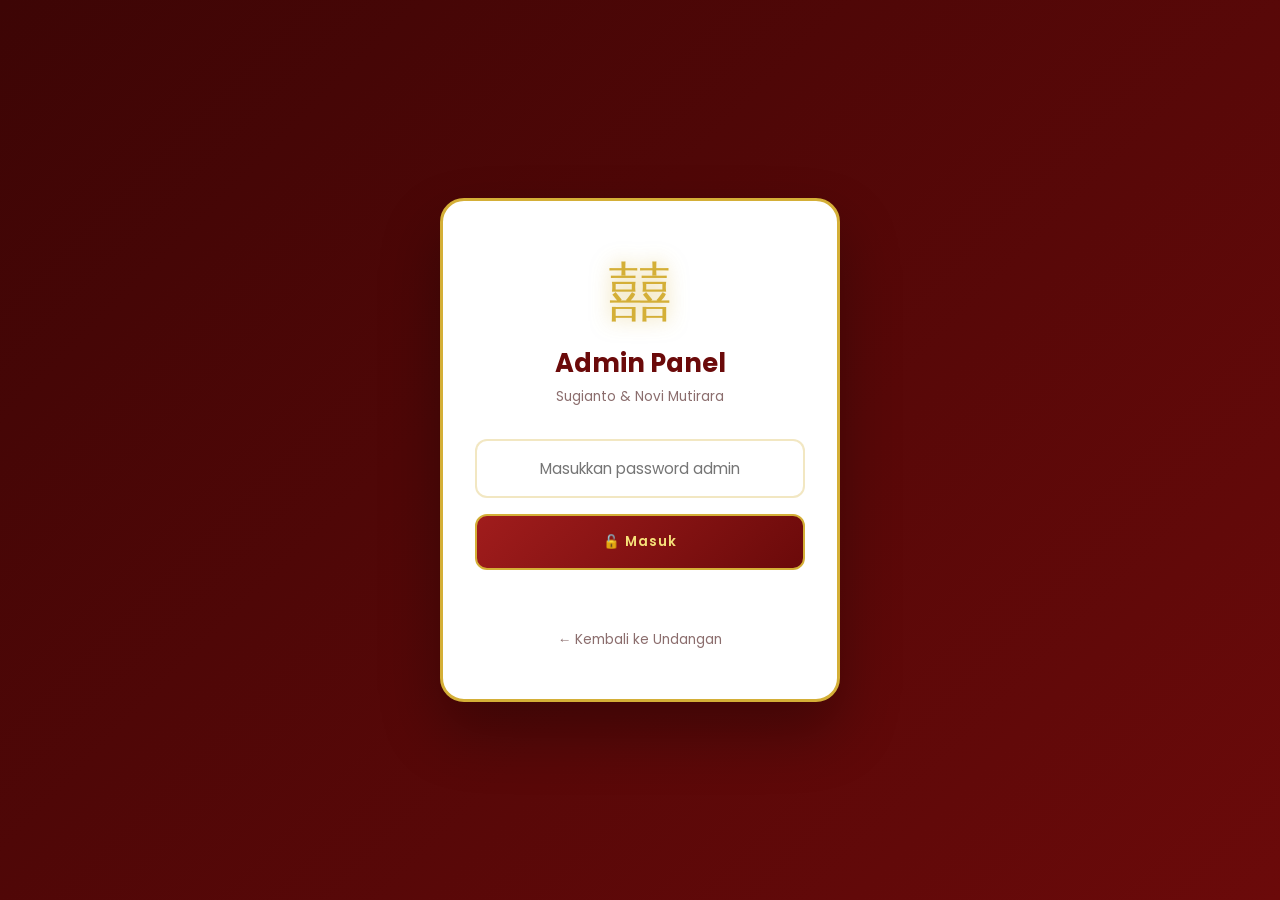
==== admin.html @ 53e39e5b "Initial comit undangan Wedding Sugianto Novi" ====
<!DOCTYPE html>
<html lang="id">
<head>
  <meta charset="UTF-8">
  <meta name="viewport" content="width=device-width, initial-scale=1.0">
  <title>⚙ Admin Panel · Sugianto & Novi</title>
  <link rel="stylesheet" href="admin.css">
  <link href="https://fonts.googleapis.com/css2?family=Ma+Shan+Zheng&family=Cinzel:wght@400;600;700&family=Poppins:wght@300;400;500;600;700&display=swap" rel="stylesheet">
</head>
<body>

<!-- LOGIN -->
<div class="login-screen" id="loginScreen">
  <div class="login-card">
    <div class="login-logo">囍</div>
    <h1>Admin Panel</h1>
    <p class="login-sub">Sugianto & Novi Mutirara</p>
    <div class="login-form">
      <input type="password" id="loginPassword" placeholder="Masukkan password admin" autocomplete="current-password">
      <button onclick="handleLogin()">🔓 Masuk</button>
      <p class="login-error" id="loginError"></p>
    </div>
    <a href="index.html" class="back-link">← Kembali ke Undangan</a>
  </div>
</div>

<!-- DASHBOARD -->
<div class="dashboard hidden" id="dashboard">
  <aside class="sidebar">
    <div class="sidebar-brand">
      <div class="brand-logo">囍</div>
      <div>
        <div class="brand-title">Admin</div>
        <div class="brand-sub">Wedding Panel</div>
      </div>
    </div>

    <nav class="sidebar-nav">
      <a href="#" class="nav-item active" data-tab="overview"><span>📊</span> Overview</a>
      <a href="#" class="nav-item" data-tab="wishes"><span>💌</span> Ucapan & RSVP</a>
      <a href="#" class="nav-item" data-tab="gallery"><span>🖼️</span> Gallery</a>
      <a href="#" class="nav-item" data-tab="events"><span>📅</span> Acara</a>
      <a href="#" class="nav-item" data-tab="couple"><span>💑</span> Mempelai</a>
      <a href="#" class="nav-item" data-tab="settings"><span>⚙️</span> Pengaturan</a>
    </nav>

    <div class="sidebar-footer">
      <a href="index.html" target="_blank" class="btn-view">👁 Lihat Undangan</a>
      <button onclick="handleLogout()" class="btn-logout">🚪 Logout</button>
    </div>
  </aside>

  <main class="main-panel">

    <!-- OVERVIEW -->
    <section class="tab-content active" id="tab-overview">
      <div class="page-header">
        <h2>📊 Dashboard Overview</h2>
        <p class="page-sub">Ringkasan statistik undangan Anda</p>
      </div>

      <div class="stats-grid">
        <div class="stat-card gold">
          <div class="stat-icon">💌</div>
          <div class="stat-value" id="statTotal">0</div>
          <div class="stat-label">Total Ucapan</div>
        </div>
        <div class="stat-card green">
          <div class="stat-icon">✓</div>
          <div class="stat-value" id="statHadir">0</div>
          <div class="stat-label">Hadir</div>
        </div>
        <div class="stat-card red">
          <div class="stat-icon">✗</div>
          <div class="stat-value" id="statTidak">0</div>
          <div class="stat-label">Tidak Hadir</div>
        </div>
        <div class="stat-card orange">
          <div class="stat-icon">?</div>
          <div class="stat-value" id="statRagu">0</div>
          <div class="stat-label">Masih Ragu</div>
        </div>
      </div>

      <div class="overview-panels">
        <div class="panel">
          <h3>📈 Progress Kehadiran</h3>
          <div class="progress-list" id="progressList"></div>
        </div>
        <div class="panel">
          <h3>🕒 Ucapan Terbaru</h3>
          <div class="recent-wishes" id="recentWishes"></div>
        </div>
      </div>
    </section>

    <!-- WISHES -->
    <section class="tab-content" id="tab-wishes">
      <div class="page-header">
        <h2>💌 Ucapan & RSVP</h2>
        <p class="page-sub">Kelola dan lihat semua ucapan tamu</p>
      </div>

      <div class="toolbar">
        <input type="text" id="searchWishes" placeholder="🔍 Cari nama atau ucapan..." oninput="filterWishes()">
        <select id="filterAttend" onchange="filterWishes()">
          <option value="">Semua Kehadiran</option>
          <option value="Hadir">Hadir</option>
          <option value="Tidak Hadir">Tidak Hadir</option>
          <option value="Masih Ragu">Masih Ragu</option>
        </select>
        <button class="btn-primary" onclick="exportCSV()">📥 Export CSV</button>
        <button class="btn-danger" onclick="confirmClearWishes()">🗑 Hapus Semua</button>
      </div>

      <div class="wishes-table-wrapper">
        <table class="wishes-table">
          <thead>
            <tr>
              <th>#</th>
              <th>Nama</th>
              <th>Kehadiran</th>
              <th>Ucapan</th>
              <th>Waktu</th>
            </tr>
          </thead>
          <tbody id="wishesTableBody"></tbody>
        </table>
      </div>
    </section>

    <!-- GALLERY -->
    <section class="tab-content" id="tab-gallery">
      <div class="page-header">
        <h2>🖼️ Gallery Manager</h2>
        <p class="page-sub">Tambah, edit, atau hapus gambar gallery</p>
      </div>

      <div class="add-gallery-card">
        <h3>➕ Tambah Gambar Baru</h3>
        <div class="input-group">
          <label>URL Gambar (Google Drive / Imgur / URL langsung)</label>
          <input type="text" id="newImageUrl" placeholder="https://... atau assets/foto.jpg">
        </div>
        <div class="input-group">
          <label>Atau Upload Gambar (ke Google Drive via GAS)</label>
          <input type="file" id="newImageFile" accept="image/*" onchange="handleFileUpload(event)">
          <small>Upload memerlukan GAS setup (lihat GAS-SETUP.md)</small>
        </div>
        <div class="input-group">
          <label>Preview</label>
          <div class="preview-box" id="previewBox">
            <p class="preview-placeholder">Preview muncul di sini</p>
          </div>
        </div>
        <button class="btn-primary" onclick="addGalleryImage()">➕ Tambahkan ke Gallery</button>
      </div>

      <h3 class="section-mini-title">📷 Gallery Saat Ini (<span id="galleryCount">0</span> gambar)</h3>
      <div class="gallery-admin-grid" id="galleryAdminGrid"></div>
    </section>

    <!-- EVENTS -->
    <section class="tab-content" id="tab-events">
      <div class="page-header">
        <h2>📅 Manage Acara</h2>
        <p class="page-sub">Edit detail acara pernikahan</p>
      </div>

      <div id="eventsEditor"></div>

      <div class="form-actions">
        <button class="btn-primary" onclick="saveEvents()">💾 Simpan Semua Acara</button>
        <button class="btn-secondary" onclick="loadEventsEditor()">↻ Reset</button>
        <button class="btn-secondary" onclick="addNewEvent()">➕ Tambah Acara</button>
      </div>
    </section>

    <!-- COUPLE -->
    <section class="tab-content" id="tab-couple">
      <div class="page-header">
        <h2>💑 Info Mempelai</h2>
        <p class="page-sub">Edit nama dan orang tua mempelai</p>
      </div>

      <div class="couple-editor">
        <div class="couple-block">
          <h3>👨 Mempelai Pria</h3>
          <div class="input-group">
            <label>Nama Lengkap</label>
            <input type="text" id="editGroomName">
          </div>
          <div class="input-group">
            <label>Nama Orang Tua (pisah dengan koma)</label>
            <input type="text" id="editGroomParents" placeholder="Bapak Sugiharto, Ibu Liem Mei Hwa">
          </div>
          <div class="input-group">
            <label>URL Foto</label>
            <input type="text" id="editGroomPhoto">
          </div>
        </div>

        <div class="couple-block">
          <h3>👩 Mempelai Wanita</h3>
          <div class="input-group">
            <label>Nama Lengkap</label>
            <input type="text" id="editBrideName">
          </div>
          <div class="input-group">
            <label>Nama Orang Tua (pisah dengan koma)</label>
            <input type="text" id="editBrideParents" placeholder="Bapak Tan Kok Beng, Ibu Ong Siew Lan">
          </div>
          <div class="input-group">
            <label>URL Foto</label>
            <input type="text" id="editBridePhoto">
          </div>
        </div>
      </div>

      <div class="form-actions">
        <button class="btn-primary" onclick="saveCouple()">💾 Simpan Info Mempelai</button>
      </div>
    </section>

    <!-- SETTINGS -->
    <section class="tab-content" id="tab-settings">
      <div class="page-header">
        <h2>⚙️ Pengaturan</h2>
        <p class="page-sub">Konfigurasi umum undangan</p>
      </div>

      <div class="settings-block">
        <div class="input-group">
          <label>Tanggal Pernikahan (ISO format)</label>
          <input type="datetime-local" id="editWeddingDate">
        </div>
        <div class="input-group">
          <label>Video YouTube ID (contoh: dQw4w9WgXcQ)</label>
          <input type="text" id="editVideoId">
        </div>
        <div class="input-group">
          <label>Google Maps Embed URL (src dari iframe)</label>
          <textarea id="editMapEmbed" rows="3"></textarea>
        </div>
      </div>

      <div class="form-actions">
        <button class="btn-primary" onclick="saveSettings()">💾 Simpan Pengaturan</button>
        <button class="btn-secondary" onclick="exportConfig()">📤 Export Config JSON</button>
        <button class="btn-secondary" onclick="document.getElementById('importConfigFile').click()">📥 Import Config</button>
        <input type="file" id="importConfigFile" accept=".json" hidden onchange="importConfig(event)">
      </div>

      <div class="info-box">
        <h3>ℹ️ Info Setup</h3>
        <p><strong>Backend URL (GAS):</strong> <span id="gasStatus"></span></p>
        <p>Jika GAS belum di-setup, semua perubahan hanya tersimpan di browser ini (localStorage). Untuk sinkronisasi antar device, setup GAS dari file GAS-SETUP.md.</p>
      </div>
    </section>

  </main>
</div>

<div class="toast-admin" id="toastAdmin"></div>

<script src="config.js"></script>
<script src="admin.js"></script>
<script>

  // Fallback: pastikan CONFIG ada
  window.addEventListener('error', (e) => {
    console.error('Script error:', e.message, 'pada', e.filename, ':', e.lineno);
  });
</script>
</body>
</html>
---- admin.css ----
* { margin: 0; padding: 0; box-sizing: border-box; }

:root {
  --red: #a01c1c; --red-dark: #6b0a0a; --red-deep: #3d0505;
  --gold: #d4af37; --gold-light: #f6e27a;
  --bg: #f5f0e8; --panel: #fff; --ink: #2a1414;
  --border: rgba(212,175,55,.3);
  --green: #16a34a; --orange: #ea8c00;
}

body {
  font-family: 'Poppins', sans-serif;
  background: var(--bg);
  color: var(--ink);
  min-height: 100vh;
}

.hidden { display: none !important; }

/* LOGIN */
.login-screen {
  position: fixed; inset: 0;
  background: linear-gradient(135deg, var(--red-deep), var(--red-dark));
  display: flex; align-items: center; justify-content: center;
  padding: 1.5rem; z-index: 100;
}
.login-card {
  background: #fff; padding: 3rem 2rem; border-radius: 24px;
  max-width: 400px; width: 100%; text-align: center;
  box-shadow: 0 30px 60px rgba(0,0,0,.3);
  border: 3px solid var(--gold);
}
.login-logo {
  font-family: 'Ma Shan Zheng', serif; font-size: 4rem;
  color: var(--gold); text-shadow: 0 0 20px rgba(212,175,55,.6);
  margin-bottom: .5rem;
}
.login-card h1 { color: var(--red-dark); font-size: 1.6rem; margin-bottom: .3rem; }
.login-sub { color: #8b6d6d; font-size: .85rem; margin-bottom: 2rem; }
.login-form { display: flex; flex-direction: column; gap: 1rem; }
.login-form input {
  padding: 1rem 1.2rem; border: 2px solid var(--border);
  border-radius: 12px; font-family: inherit; font-size: .95rem;
  outline: none; transition: all .3s ease; text-align: center;
}
.login-form input:focus { border-color: var(--gold); box-shadow: 0 0 0 4px rgba(212,175,55,.15); }
.login-form button {
  background: linear-gradient(135deg, var(--red), var(--red-dark));
  color: var(--gold-light); border: 2px solid var(--gold);
  padding: 1rem; border-radius: 12px; font-family: inherit;
  font-weight: 600; cursor: pointer; transition: all .3s ease;
  letter-spacing: 1px;
}
.login-form button:hover {
  transform: translateY(-2px);
  box-shadow: 0 10px 25px rgba(107,10,10,.3);
}
.login-error { color: var(--red); font-size: .85rem; min-height: 20px; }
.back-link {
  display: inline-block; margin-top: 1.5rem;
  color: #8b6d6d; font-size: .85rem; text-decoration: none;
}
.back-link:hover { color: var(--red); }

/* DASHBOARD */
.dashboard {
  display: grid; grid-template-columns: 260px 1fr; min-height: 100vh;
}

.sidebar {
  background: linear-gradient(180deg, var(--red-dark), var(--red-deep));
  color: var(--gold-light); padding: 1.5rem 1rem;
  display: flex; flex-direction: column; position: sticky;
  top: 0; height: 100vh;
}
.sidebar-brand {
  display: flex; align-items: center; gap: .8rem;
  padding-bottom: 1.5rem; margin-bottom: 1.5rem;
  border-bottom: 1px solid rgba(212,175,55,.3);
}
.brand-logo {
  font-family: 'Ma Shan Zheng', serif; font-size: 2rem;
  color: var(--gold);
}
.brand-title { font-weight: 700; font-size: 1rem; color: #fff; }
.brand-sub { font-size: .7rem; letter-spacing: 2px; opacity: .7; }

.sidebar-nav { flex: 1; display: flex; flex-direction: column; gap: .3rem; }
.nav-item {
  display: flex; align-items: center; gap: .8rem;
  padding: .8rem 1rem; border-radius: 10px;
  color: rgba(255,255,255,.75); text-decoration: none;
  font-size: .9rem; transition: all .2s ease; cursor: pointer;
}
.nav-item:hover { background: rgba(212,175,55,.1); color: var(--gold-light); }
.nav-item.active {
  background: linear-gradient(135deg, var(--gold), var(--gold-light));
  color: var(--red-deep); font-weight: 600;
}
.nav-item span { font-size: 1.1rem; }

.sidebar-footer {
  display: flex; flex-direction: column; gap: .5rem;
  padding-top: 1rem; border-top: 1px solid rgba(212,175,55,.3);
}
.btn-view, .btn-logout {
  padding: .7rem; border-radius: 10px; text-align: center;
  font-size: .85rem; text-decoration: none;
  cursor: pointer; border: 1px solid;
  font-family: inherit; transition: all .2s ease;
}
.btn-view { background: rgba(212,175,55,.15); color: var(--gold-light); border-color: rgba(212,175,55,.4); }
.btn-view:hover { background: rgba(212,175,55,.3); }
.btn-logout { background: transparent; color: #ffb3b3; border-color: rgba(255,100,100,.3); }
.btn-logout:hover { background: rgba(200,30,30,.2); }

/* MAIN PANEL */
.main-panel { padding: 2.5rem 2rem; max-width: 100%; overflow-x: hidden; }
.tab-content { display: none; animation: fadeUp .3s ease; }
.tab-content.active { display: block; }
@keyframes fadeUp {
  from { opacity: 0; transform: translateY(15px); }
  to { opacity: 1; transform: translateY(0); }
}

.page-header { margin-bottom: 2rem; }
.page-header h2 {
  font-family: 'Cinzel', serif; font-size: 1.6rem;
  color: var(--red-dark); margin-bottom: .3rem;
}
.page-sub { color: #8b6d6d; font-size: .9rem; }

/* STATS */
.stats-grid {
  display: grid; grid-template-columns: repeat(auto-fit, minmax(180px, 1fr));
  gap: 1.2rem; margin-bottom: 2rem;
}
.stat-card {
  background: #fff; border-radius: 16px; padding: 1.5rem;
  box-shadow: 0 5px 20px rgba(107,10,10,.08);
  border-left: 4px solid;
  position: relative; overflow: hidden;
}
.stat-card.gold { border-color: var(--gold); }
.stat-card.green { border-color: var(--green); }
.stat-card.red { border-color: #dc2626; }
.stat-card.orange { border-color: var(--orange); }
.stat-icon {
  font-size: 1.8rem; position: absolute;
  top: 1.2rem; right: 1.2rem; opacity: .3;
}
.stat-value {
  font-family: 'Cinzel', serif; font-size: 2.5rem;
  font-weight: 700; color: var(--red-dark); line-height: 1;
}
.stat-label {
  font-size: .8rem; letter-spacing: 2px;
  color: #8b6d6d; margin-top: .5rem; text-transform: uppercase;
}

.overview-panels {
  display: grid; grid-template-columns: repeat(auto-fit, minmax(300px, 1fr));
  gap: 1.5rem;
}
.panel {
  background: #fff; border-radius: 16px; padding: 1.5rem;
  box-shadow: 0 5px 20px rgba(107,10,10,.08);
}
.panel h3 {
  font-family: 'Cormorant Garamond', serif;
  font-size: 1.2rem; color: var(--red-dark);
  margin-bottom: 1rem; padding-bottom: .8rem;
  border-bottom: 2px solid var(--border);
}
.progress-item { margin-bottom: 1rem; }
.progress-item-header {
  display: flex; justify-content: space-between;
  font-size: .85rem; margin-bottom: .3rem;
}
.progress-bar-track {
  height: 8px; background: rgba(212,175,55,.15);
  border-radius: 4px; overflow: hidden;
}
.progress-bar-fill {
  height: 100%; border-radius: 4px;
  background: linear-gradient(90deg, var(--gold), var(--gold-light));
  transition: width .6s ease;
}

.recent-wishes { display: flex; flex-direction: column; gap: .8rem; }
.recent-item {
  padding: .8rem 1rem; background: #fdf8ee;
  border-left: 3px solid var(--gold); border-radius: 8px;
  font-size: .85rem;
}
.recent-item strong { color: var(--red-dark); }

/* TOOLBAR */
.toolbar {
  display: flex; gap: .8rem; flex-wrap: wrap;
  margin-bottom: 1.5rem; align-items: center;
}
.toolbar input, .toolbar select {
  padding: .7rem 1rem; border: 2px solid var(--border);
  border-radius: 10px; font-family: inherit;
  font-size: .9rem; background: #fff; outline: none;
}
.toolbar input { flex: 1; min-width: 200px; }
.toolbar input:focus, .toolbar select:focus { border-color: var(--gold); }

/* BUTTONS */
.btn-primary, .btn-secondary, .btn-danger {
  padding: .7rem 1.3rem; border-radius: 10px;
  border: none; font-family: inherit;
  font-weight: 600; cursor: pointer; font-size: .85rem;
  letter-spacing: .5px; transition: all .2s ease;
}
.btn-primary {
  background: linear-gradient(135deg, var(--red), var(--red-dark));
  color: var(--gold-light); border: 1px solid var(--gold);
}
.btn-primary:hover { transform: translateY(-2px); box-shadow: 0 8px 20px rgba(107,10,10,.3); }
.btn-secondary {
  background: #fff; color: var(--red-dark); border: 2px solid var(--border);
}
.btn-secondary:hover { border-color: var(--gold); background: #fdf8ee; }
.btn-danger {
  background: #fff; color: #dc2626; border: 2px solid #fecaca;
}
.btn-danger:hover { background: #fef2f2; }

/* TABLE */
.wishes-table-wrapper {
  background: #fff; border-radius: 16px; overflow: hidden;
  box-shadow: 0 5px 20px rgba(107,10,10,.08);
  overflow-x: auto;
}
.wishes-table { width: 100%; border-collapse: collapse; min-width: 700px; }
.wishes-table th {
  background: linear-gradient(135deg, var(--red-dark), var(--red-deep));
  color: var(--gold-light); text-align: left;
  padding: 1rem; font-size: .8rem;
  letter-spacing: 2px; text-transform: uppercase;
}
.wishes-table td {
  padding: 1rem; border-bottom: 1px solid #f0e8d8;
  font-size: .9rem;
}
.wishes-table tr:hover { background: #fdf8ee; }
.wishes-table tr:last-child td { border-bottom: none; }

.badge {
  display: inline-block; padding: .25rem .8rem;
  border-radius: 20px; font-size: .75rem; font-weight: 600;
}
.badge.hadir { background: #d4f4dd; color: #0f5a2a; }
.badge.tidak { background: #fadada; color: #8b1a1a; }
.badge.ragu { background: #fef3c7; color: #8b6914; }

/* GALLERY ADMIN */
.add-gallery-card {
  background: #fff; border-radius: 16px; padding: 1.5rem;
  box-shadow: 0 5px 20px rgba(107,10,10,.08);
  margin-bottom: 2rem; border: 2px dashed var(--border);
}
.add-gallery-card h3 {
  color: var(--red-dark); font-size: 1.1rem; margin-bottom: 1rem;
}
.input-group { margin-bottom: 1rem; }
.input-group label {
  display: block; font-size: .8rem; font-weight: 600;
  color: var(--red-dark); margin-bottom: .4rem;
  letter-spacing: 1px; text-transform: uppercase;
}
.input-group input, .input-group textarea, .input-group select {
  width: 100%; padding: .8rem 1rem;
  border: 2px solid var(--border); border-radius: 10px;
  font-family: inherit; font-size: .9rem;
  background: #fff; outline: none; transition: all .2s;
}
.input-group input:focus, .input-group textarea:focus { border-color: var(--gold); }
.input-group small { font-size: .75rem; color: #999; margin-top: .3rem; display: block; }

.preview-box {
  width: 100%; aspect-ratio: 3/4; max-width: 200px;
  border: 2px dashed var(--border); border-radius: 12px;
  background: #fdf8ee; display: flex;
  align-items: center; justify-content: center;
  overflow: hidden;
}
.preview-box img { width: 100%; height: 100%; object-fit: cover; }
.preview-placeholder { color: #999; font-size: .85rem; text-align: center; padding: 1rem; }

.section-mini-title {
  color: var(--red-dark); font-size: 1.1rem;
  margin: 2rem 0 1rem;
}
.gallery-admin-grid {
  display: grid;
  grid-template-columns: repeat(auto-fill, minmax(160px, 1fr));
  gap: 1rem;
}
.gallery-admin-item {
  position: relative; aspect-ratio: 3/4;
  border-radius: 12px; overflow: hidden;
  box-shadow: 0 5px 15px rgba(107,10,10,.1);
  border: 2px solid var(--border);
  transition: transform .2s ease;
}
.gallery-admin-item:hover { transform: scale(1.02); border-color: var(--gold); }
.gallery-admin-item img { width: 100%; height: 100%; object-fit: cover; }
.gallery-admin-overlay {
  position: absolute; inset: 0;
  background: linear-gradient(180deg, transparent 50%, rgba(0,0,0,.8));
  opacity: 0; transition: opacity .2s ease;
  display: flex; align-items: flex-end; justify-content: center;
  padding: .8rem; gap: .5rem;
}
.gallery-admin-item:hover .gallery-admin-overlay { opacity: 1; }
.gallery-admin-overlay button {
  flex: 1; padding: .5rem; border-radius: 8px;
  border: none; cursor: pointer; font-size: .75rem;
  font-family: inherit; font-weight: 600;
}
.gallery-admin-overlay button.edit { background: var(--gold); color: var(--red-deep); }
.gallery-admin-overlay button.delete { background: #dc2626; color: #fff; }

/* EVENTS EDITOR */
.event-editor-card {
  background: #fff; border-radius: 16px; padding: 1.5rem;
  box-shadow: 0 5px 20px rgba(107,10,10,.08);
  margin-bottom: 1.5rem; border-left: 4px solid var(--gold);
}
.event-editor-header {
  display: flex; justify-content: space-between;
  align-items: center; margin-bottom: 1rem;
}
.event-editor-header h3 { color: var(--red-dark); font-size: 1.05rem; }
.btn-remove {
  background: #fef2f2; color: #dc2626;
  border: 1px solid #fecaca; padding: .4rem .8rem;
  border-radius: 8px; cursor: pointer; font-size: .8rem;
}
.form-row {
  display: grid; grid-template-columns: 1fr 1fr; gap: 1rem;
}
@media (max-width: 600px) { .form-row { grid-template-columns: 1fr; } }

/* COUPLE */
.couple-editor {
  display: grid; grid-template-columns: 1fr 1fr;
  gap: 1.5rem; margin-bottom: 2rem;
}
@media (max-width: 800px) { .couple-editor { grid-template-columns: 1fr; } }
.couple-block {
  background: #fff; border-radius: 16px; padding: 1.5rem;
  box-shadow: 0 5px 20px rgba(107,10,10,.08);
  border-top: 4px solid var(--gold);
}
.couple-block h3 {
  color: var(--red-dark); margin-bottom: 1rem;
  font-family: 'Cormorant Garamond', serif; font-size: 1.2rem;
}

/* SETTINGS */
.settings-block {
  background: #fff; border-radius: 16px; padding: 1.5rem;
  box-shadow: 0 5px 20px rgba(107,10,10,.08);
  margin-bottom: 1.5rem;
}

.form-actions {
  display: flex; gap: .8rem; flex-wrap: wrap; margin-bottom: 1.5rem;
}

.info-box {
  background: #fdf8ee; border-left: 4px solid var(--gold);
  padding: 1.2rem 1.5rem; border-radius: 12px;
}
.info-box h3 { color: var(--red-dark); font-size: 1rem; margin-bottom: .5rem; }
.info-box p { font-size: .85rem; color: #6a4a4a; line-height: 1.7; margin-bottom: .5rem; }
.info-box strong { color: var(--red-dark); }

/* TOAST */
.toast-admin {
  position: fixed; top: 30px; right: 30px;
  background: linear-gradient(135deg, var(--red), var(--red-dark));
  color: var(--gold-light);
  padding: 1rem 1.5rem; border-radius: 12px;
  border: 2px solid var(--gold);
  font-weight: 600; z-index: 9999;
  box-shadow: 0 15px 40px rgba(107,10,10,.4);
  transform: translateX(400px);
  transition: transform .5s cubic-bezier(.34,1.56,.64,1);
  font-size: .9rem; max-width: 90vw;
  display: flex; align-items: center; gap: .6rem;
}
.toast-admin.show { transform: translateX(0); }
.toast-admin::before {
  content: '囍'; font-family: 'Ma Shan Zheng', serif; font-size: 1.2rem;
}

/* MODAL */
.modal-confirm {
  position: fixed; inset: 0; background: rgba(20,0,0,.7);
  display: none; align-items: center; justify-content: center;
  z-index: 1000; padding: 1.5rem;
}
.modal-confirm.active { display: flex; }
.modal-confirm-content {
  background: #fff; padding: 2rem; border-radius: 20px;
  max-width: 400px; text-align: center;
  border: 3px solid var(--gold);
}
.modal-confirm-content h3 { color: var(--red-dark); margin-bottom: 1rem; }
.modal-confirm-content p { color: #6a4a4a; margin-bottom: 1.5rem; font-size: .9rem; }
.modal-actions { display: flex; gap: .8rem; }
.modal-actions button { flex: 1; }

/* RESPONSIVE */
@media (max-width: 900px) {
  .dashboard { grid-template-columns: 1fr; }
  .sidebar { position: relative; height: auto; }
  .sidebar-nav { flex-direction: row; overflow-x: auto; }
  .nav-item span + * { display: none; }
  .main-panel { padding: 1.5rem 1rem; }
}
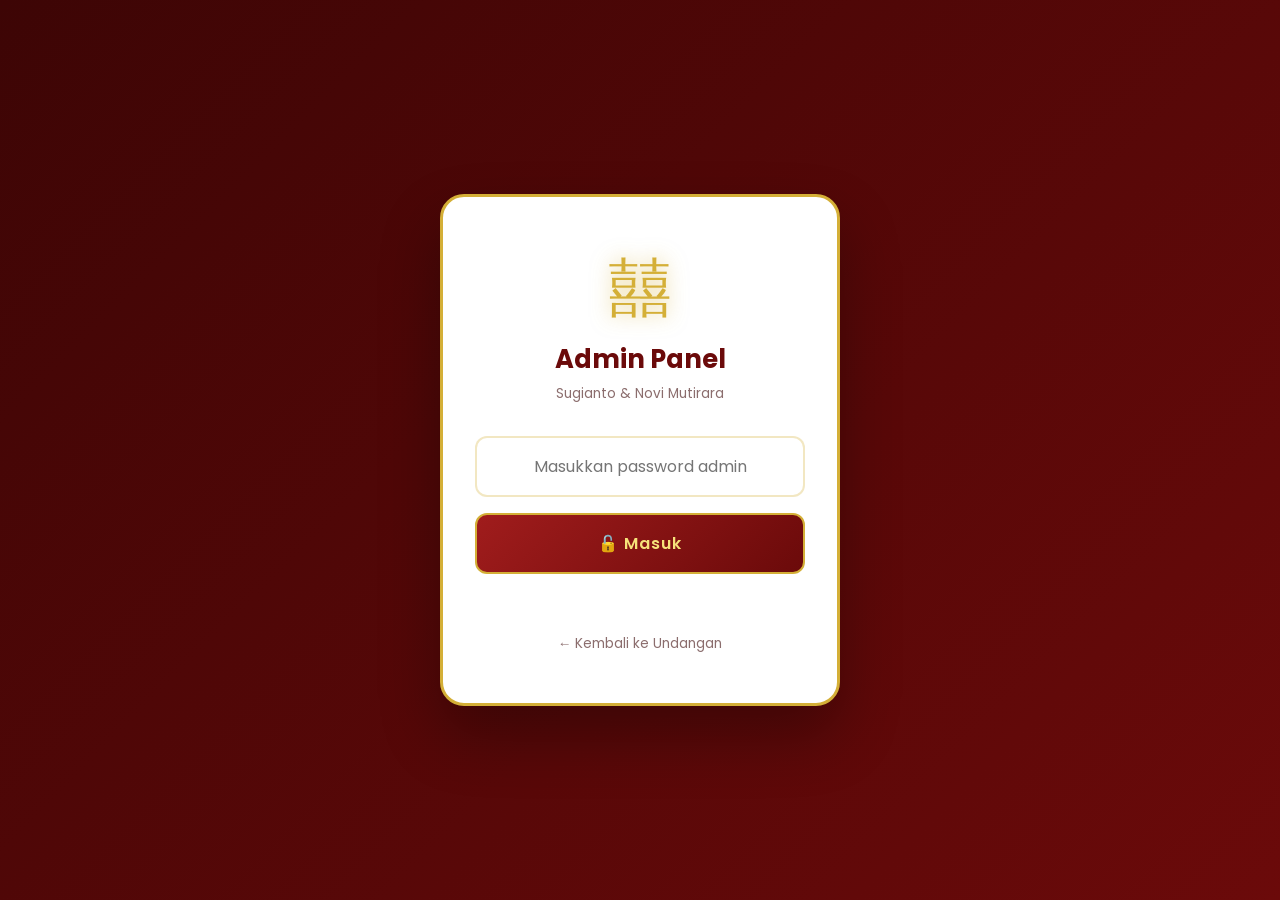
==== commit fa0ee829: "update: mobile responsive dan fitur interaktif" ====
--- a/admin.html
+++ b/admin.html
@@ -5,6 +5,7 @@
   <meta name="viewport" content="width=device-width, initial-scale=1.0">
   <title>⚙ Admin Panel · Sugianto & Novi</title>
   <link rel="stylesheet" href="admin.css">
+  <link rel="stylesheet" href="mobile.css">
   <link href="https://fonts.googleapis.com/css2?family=Ma+Shan+Zheng&family=Cinzel:wght@400;600;700&family=Poppins:wght@300;400;500;600;700&display=swap" rel="stylesheet">
 </head>
 <body>
--- a/mobile.css
+++ b/mobile.css
@@ -0,0 +1,570 @@
+/* ================================================
+   MOBILE OPTIMIZATION - Sugianto & Novi
+   Responsive untuk semua ukuran HP & tablet
+   ================================================ */
+
+/* ============ FIX GLOBAL ============ */
+* {
+  -webkit-tap-highlight-color: transparent;
+  -webkit-touch-callout: none;
+}
+
+html, body {
+  width: 100%;
+  max-width: 100vw;
+  overflow-x: hidden;
+  overscroll-behavior-x: none;
+  -webkit-text-size-adjust: 100%;
+  -webkit-overflow-scrolling: touch;
+}
+
+img, video, iframe, canvas {
+  max-width: 100%;
+  height: auto;
+}
+
+/* Prevent iOS zoom on input focus */
+input, textarea, select, button {
+  font-size: 16px !important;
+}
+
+/* ============ TABLET (≤ 900px) ============ */
+@media (max-width: 900px) {
+  .section { padding: 4rem 1.5rem; max-width: 100%; }
+  .map-frame iframe { height: 350px; }
+  .couple-wrap { gap: 1.5rem; }
+}
+
+/* ============ MOBILE LANDSCAPE (≤ 768px) ============ */
+@media (max-width: 768px) {
+  /* COVER */
+  .ornate-frame { inset: 12px; }
+  .ornate-corner { width: 40px; height: 40px; }
+  .ornate-corner::before { font-size: .8rem; }
+  
+  .lantern-left { left: 4%; }
+  .lantern-right { right: 4%; }
+  .lantern-string { height: 5vh; }
+  .lantern-body { width: 50px; height: 60px; font-size: 1.6rem; }
+  .lantern-top, .lantern-bottom { width: 24px; }
+  .lantern-tassel { height: 20px; }
+  
+  .cover-content { padding: 1.5rem 1rem; }
+  .double-happiness-hero { font-size: clamp(4rem, 18vw, 6rem); margin-bottom: .3rem; }
+  .chinese-horizontal { font-size: .7rem; letter-spacing: 6px; margin-bottom: 1.2rem; }
+  .cover-label { font-size: .7rem; letter-spacing: 3px; }
+  .cover-names { font-size: clamp(1.5rem, 6vw, 2rem); margin-bottom: 1.2rem; }
+  .date-chinese { font-size: .8rem; letter-spacing: 2px; }
+  .date-latin { font-size: .85rem; letter-spacing: 4px; }
+  
+  .guest-box { padding: .8rem 1.2rem; margin-bottom: 1rem; max-width: 280px; }
+  .guest-name { font-size: 1rem; }
+  .guest-label { font-size: .7rem; }
+  
+  .btn-open-luxury { padding: .9rem 2rem; }
+  .btn-text-main { font-size: .95rem; letter-spacing: 3px; }
+  .btn-text-sub { font-size: .65rem; }
+  
+  /* COUPLE */
+  .couple-wrap { flex-direction: column; gap: 1.5rem; }
+  .person-card { max-width: 100%; }
+  .photo-frame-luxury .photo { width: 160px; height: 160px; }
+  .heart-symbol { font-size: 3rem; }
+  .chibi-avatar { width: 70px; height: 85px; }
+  .person-name { font-size: 1.5rem; }
+  .role-label { font-size: .7rem; letter-spacing: 3px; }
+  
+  /* SECTION TITLES */
+  .section { padding: 3rem 1.2rem; }
+  .section-title-luxury { font-size: clamp(1.5rem, 6vw, 2rem); }
+  .section-subtitle { font-size: .7rem; letter-spacing: 3px; margin-bottom: 2rem; }
+  .chinese-title-lg { font-size: 1rem; letter-spacing: 6px; }
+  .deco-line { width: 40px; }
+  .deco-symbol { font-size: .75rem; letter-spacing: 3px; }
+  
+  /* QUOTE */
+  .quote-text { font-size: 1rem; line-height: 1.8; }
+  .quote-source { font-size: .8rem; }
+  
+  /* VIDEO */
+  .video-frame { padding: 12px; border-radius: 14px; }
+  .video-frame::before { inset: 6px; border-radius: 10px; }
+  .video-ornament { width: 20px; height: 20px; border-width: 2px; }
+  
+  /* COUNTDOWN */
+  .countdown-card { padding: 2rem 1rem; border-radius: 18px; border-width: 2px; }
+  .countdown-card::before, .countdown-card::after { width: 60px; height: 60px; }
+  .countdown { gap: .3rem; margin-top: 1.5rem; }
+  .cd-item { min-width: 55px; padding: .7rem .4rem; border-radius: 10px; }
+  .cd-value { font-size: 1.4rem; }
+  .cd-label { font-size: .5rem; letter-spacing: 1px; margin-top: .3rem; }
+  .cd-sep { font-size: 1rem; display: none; }
+  
+  /* EVENTS */
+  .events-grid { gap: 1rem; }
+  .event-card-inner { padding: 1.8rem 1.2rem; }
+  .event-icon-wrap { width: 55px; height: 55px; }
+  .event-icon { font-size: 1.5rem; }
+  .event-title { font-size: 1.3rem; }
+  .event-title-chinese { font-size: .65rem; letter-spacing: 3px; }
+  .event-day { font-size: .7rem; letter-spacing: 3px; }
+  .event-date-luxury { font-size: 1rem; }
+  .event-time-luxury { font-size: .8rem; }
+  .event-place-luxury { font-size: .85rem; }
+  .event-place-luxury span { font-size: .75rem; }
+  
+  /* MAP */
+  .map-frame iframe { height: 280px; }
+  .map-title { font-size: 1.2rem; }
+  
+  /* GALLERY */
+  .gallery-luxury { gap: .6rem; }
+  .gallery-item { border-width: 2px; border-radius: 10px; }
+  .gallery-item::before { font-size: 1.2rem; bottom: 8px; right: 8px; }
+  
+  /* GIFT */
+  .gift-grid { gap: 1.2rem; }
+  .gift-card-luxury { padding: 2rem 1.2rem 1.2rem; border-radius: 14px; }
+  .gift-acc { font-size: 1.2rem; letter-spacing: 2px; }
+  .gift-bank { font-size: .75rem; letter-spacing: 3px; }
+  .gift-ribbon { font-size: .7rem; padding: .3rem 1rem; }
+  .btn-copy-luxury { padding: .6rem 1.5rem; font-size: .8rem; }
+  
+  /* ENVELOPE */
+  .btn-envelope { padding: 1rem 2rem; font-size: .9rem; margin-top: 2rem; }
+  .envelope-container { padding: 2rem 1rem; max-width: 92%; }
+  .envelope-stage { width: 240px; height: 170px; margin-bottom: 1.5rem; }
+  .envelope-stage.open .envelope-letter { transform: translateY(-130px); }
+  .envelope-letter { padding: 1rem .8rem; }
+  .letter-ornament { font-size: 1.6rem; }
+  .letter-greeting { font-size: 1rem; }
+  .letter-text { font-size: .72rem; }
+  .letter-names { font-size: .85rem; }
+  .envelope-ornament { width: 24px; height: 24px; border-width: 2px; }
+  .envelope-hint { font-size: .7rem; }
+  
+  /* RSVP FORM */
+  .rsvp-form-luxury { padding: 0 .5rem; }
+  .attend-options { grid-template-columns: 1fr; }
+  .form-group input[type="text"], .form-group textarea {
+    padding: .9rem 1rem;
+    font-size: 16px !important;
+  }
+  .attend-box { padding: .8rem .5rem; font-size: .85rem; }
+  .btn-luxury.full { padding: .9rem 1.5rem; font-size: .85rem; }
+  
+  /* WISHES LIST */
+  .wish-item-luxury { padding: 1rem 1.1rem; }
+  .wish-name { font-size: .95rem; }
+  .wish-message { font-size: .85rem; }
+  .wish-item-luxury::before { font-size: 1.2rem; top: 10px; right: 12px; }
+  
+  /* LANTERN */
+  .section-lantern { min-height: 450px; }
+  .lantern-desc { font-size: .85rem; margin-bottom: 1.5rem; }
+  .lantern-form input, .lantern-form textarea { padding: .85rem 1rem; }
+  
+  /* PHOTO WALL */
+  .photo-upload-btn { padding: 1.2rem 2rem; }
+  .upload-icon { font-size: 2rem; }
+  .upload-text { font-size: 1rem; }
+  .photo-wall-grid { grid-template-columns: repeat(2, 1fr); gap: .6rem; }
+  .photo-upload-preview { max-width: 92%; padding: 1.2rem; }
+  .photo-upload-preview img { max-height: 220px; }
+  
+  /* FOOTER */
+  footer { padding: 2.5rem 1rem 2rem; }
+  .footer-happiness { font-size: 3rem; }
+  .footer-chinese { font-size: .75rem; letter-spacing: 6px; }
+  .footer-names { font-size: 1.5rem; flex-direction: column; gap: .2rem; }
+  .footer-names .amp { font-size: 1rem; }
+  .footer-date { font-size: .85rem; letter-spacing: 5px; }
+  .footer-thanks { font-size: .75rem; }
+  .admin-link { font-size: .7rem; }
+  
+  /* MUSIC PLAYER */
+  .music-player {
+    bottom: 12px;
+    right: 12px;
+    padding: .4rem .8rem .4rem .4rem;
+  }
+  .music-disc { width: 34px; height: 34px; }
+  .music-info { display: none; }
+  .music-toggle { width: 26px; height: 26px; font-size: .8rem; }
+  
+  /* FAB BUTTONS */
+  .fab-group {
+    bottom: 80px;
+    right: 12px;
+    gap: .5rem;
+  }
+  .fab {
+    padding: .6rem;
+    min-width: 44px;
+    justify-content: center;
+  }
+  .fab span:first-child { font-size: 1.3rem; }
+  .fab-label { display: none !important; }
+  .fab:hover { transform: scale(1.05); }
+  
+  /* SIGNATURE MODAL */
+  .signature-modal { padding: 1rem; }
+  .signature-card { padding: 1.5rem 1rem; border-radius: 18px; }
+  .signature-logo { font-size: 2.2rem; }
+  .signature-header h3 { font-size: 1.2rem; }
+  .signature-header p { font-size: .75rem; }
+  .signature-card > input { padding: .8rem 1rem; }
+  .signature-canvas-wrap { aspect-ratio: 3/2; }
+  .signature-actions { flex-direction: column; gap: .5rem; }
+  .signature-wall { grid-template-columns: repeat(2, 1fr); }
+  .signature-wall-item img { height: 35px; }
+  
+  /* LIVE WALL */
+  .livewall-close { top: 12px; right: 12px; width: 38px; height: 38px; font-size: 1rem; }
+  .livewall-photo { max-width: 92vw; max-height: 55vh; }
+  .livewall-caption strong { font-size: 1.3rem; }
+  .livewall-caption p { font-size: .85rem; }
+  .livewall-wish { font-size: 1.2rem; padding: 1rem; }
+  .livewall-wish-author { font-size: .8rem; letter-spacing: 3px; margin-top: 1rem; }
+  .livewall-ornament { font-size: 3rem; }
+  .livewall-title { font-size: .7rem; }
+  .livewall-hint { font-size: .6rem; }
+  
+  /* LIGHTBOX */
+  .lightbox { padding: 1rem; }
+  .lightbox-close, .lightbox-nav { width: 42px; height: 42px; font-size: 1rem; }
+  .lightbox-close { top: 10px; right: 10px; }
+  .lightbox-nav.prev { left: 10px; }
+  .lightbox-nav.next { right: 10px; }
+  
+  /* TOAST */
+  .toast {
+    top: 15px;
+    padding: .8rem 1.2rem;
+    font-size: .8rem;
+    max-width: 92vw;
+  }
+}
+
+/* ============ SMALL MOBILE (≤ 480px) ============ */
+@media (max-width: 480px) {
+  /* COVER */
+  .ornate-frame { inset: 8px; }
+  .ornate-frame::before { inset: 4px; }
+  .ornate-frame::after { inset: 10px; }
+  .ornate-corner { width: 32px; height: 32px; }
+  
+  .lantern-body { width: 42px; height: 52px; font-size: 1.4rem; }
+  .lantern-top, .lantern-bottom { width: 20px; height: 8px; }
+  
+  .cover-content { padding: 1.2rem .8rem; }
+  .double-happiness-hero { font-size: clamp(3.5rem, 20vw, 5rem); }
+  .chinese-horizontal { font-size: .65rem; letter-spacing: 5px; }
+  .cover-names { font-size: 1.4rem; }
+  .cover-names .amp { font-size: 1.1rem; }
+  .guest-box { padding: .7rem 1rem; max-width: 240px; }
+  .guest-name { font-size: .9rem; }
+  .guest-label { font-size: .65rem; }
+  
+  .btn-open-luxury { padding: .8rem 1.6rem; }
+  .btn-text-main { font-size: .85rem; letter-spacing: 2px; }
+  .btn-text-sub { font-size: .6rem; letter-spacing: 2px; }
+  
+  /* PHOTO FRAME */
+  .photo-frame-luxury .photo { width: 130px; height: 130px; }
+  .photo-frame-luxury { padding: 10px; }
+  .frame-corner { width: 15px; height: 15px; }
+  .chibi-avatar { width: 60px; height: 75px; margin: .8rem auto .3rem; }
+  .person-name { font-size: 1.3rem; }
+  .person-parents { font-size: .8rem; line-height: 1.7; }
+  .heart-symbol { font-size: 2.5rem; }
+  
+  /* SECTION */
+  .section { padding: 2.5rem 1rem; }
+  .section-title-luxury { font-size: 1.4rem; }
+  .section-subtitle { font-size: .65rem; letter-spacing: 2px; }
+  .chinese-title-lg { font-size: .9rem; letter-spacing: 4px; }
+  
+  /* QUOTE */
+  .quote-text { font-size: .92rem; }
+  .quote-source { font-size: .7rem; }
+  
+  /* COUNTDOWN */
+  .countdown-card { padding: 1.5rem .8rem; }
+  .cd-item { min-width: 48px; padding: .6rem .3rem; }
+  .cd-value { font-size: 1.2rem; }
+  .cd-label { font-size: .45rem; }
+  
+  /* EVENTS */
+  .event-card-inner { padding: 1.5rem 1rem; }
+  .event-title { font-size: 1.15rem; }
+  .event-date-luxury { font-size: .95rem; }
+  .event-place-luxury { font-size: .8rem; }
+  
+  /* GIFT */
+  .gift-acc { font-size: 1.1rem; }
+  .gift-card-luxury { padding: 1.8rem 1rem 1rem; }
+  
+  /* ENVELOPE */
+  .envelope-container { padding: 1.5rem .8rem; }
+  .envelope-stage { width: 200px; height: 145px; }
+  .envelope-stage.open .envelope-letter { transform: translateY(-110px); }
+  .letter-text { font-size: .68rem; line-height: 1.5; }
+  .letter-greeting { font-size: .9rem; margin-bottom: .5rem; }
+  .letter-names { font-size: .8rem; }
+  .letter-ornament { font-size: 1.3rem; }
+  
+  /* FOOTER */
+  .footer-happiness { font-size: 2.5rem; }
+  .footer-names { font-size: 1.3rem; }
+  .footer-chinese { letter-spacing: 4px; font-size: .7rem; }
+  
+  /* WISHES */
+  .wishes-header > span:first-child,
+  .wishes-header > span:last-child { width: 40px; }
+  .wishes-count { font-size: .65rem; }
+  .btn-download { font-size: .75rem; padding: .6rem 1.2rem; }
+  .wish-item-luxury { padding: .9rem 1rem; }
+  .wish-name { font-size: .9rem; }
+  .wish-message { font-size: .8rem; }
+  
+  /* GALLERY */
+  .gallery-luxury { grid-template-columns: repeat(2, 1fr); gap: .5rem; }
+  
+  /* PHOTO WALL */
+  .photo-wall-grid { grid-template-columns: repeat(2, 1fr); }
+  .photo-upload-btn { padding: 1rem 1.5rem; }
+  .upload-text { font-size: .9rem; }
+  
+  /* SIGNATURE */
+  .signature-card { padding: 1.2rem .8rem; }
+  .signature-logo { font-size: 1.8rem; }
+  .signature-header h3 { font-size: 1rem; }
+  .signature-card > input { padding: .7rem .9rem; }
+  .signature-wall { grid-template-columns: repeat(2, 1fr); gap: .4rem; }
+  
+  /* LIVE WALL */
+  .livewall-photo { max-width: 95vw; max-height: 50vh; }
+  .livewall-wish { font-size: 1rem; padding: .8rem; }
+  .livewall-ornament { font-size: 2.5rem; }
+  
+  /* FAB */
+  .fab-group { bottom: 70px; right: 10px; }
+  .fab { padding: .55rem; min-width: 40px; }
+  .fab span:first-child { font-size: 1.15rem; }
+  
+  /* MUSIC */
+  .music-player { bottom: 10px; right: 10px; }
+  .music-disc { width: 30px; height: 30px; }
+  
+  /* FORM */
+  .form-group label { font-size: .7rem; letter-spacing: 2px; }
+  .form-group input[type="text"], .form-group textarea { padding: .8rem .9rem; }
+  .attend-box { font-size: .8rem; padding: .7rem .4rem; }
+}
+
+/* ============ EXTRA SMALL (≤ 360px) ============ */
+@media (max-width: 360px) {
+  .cover-names { font-size: 1.2rem; }
+  .double-happiness-hero { font-size: 3.5rem; }
+  .section-title-luxury { font-size: 1.25rem; }
+  .photo-frame-luxury .photo { width: 110px; height: 110px; }
+  .cd-item { min-width: 42px; padding: .5rem .25rem; }
+  .cd-value { font-size: 1rem; }
+  .cd-label { font-size: .4rem; letter-spacing: 0; }
+  .envelope-stage { width: 180px; height: 130px; }
+  .envelope-stage.open .envelope-letter { transform: translateY(-100px); }
+  .letter-text { font-size: .65rem; }
+  .gallery-luxury { gap: .4rem; }
+  .photo-wall-grid { gap: .4rem; }
+}
+
+/* ============ IPHONE NOTCH / SAFE AREA ============ */
+@supports (padding: max(0px)) {
+  body {
+    padding-left: env(safe-area-inset-left);
+    padding-right: env(safe-area-inset-right);
+  }
+  .music-player {
+    bottom: max(12px, env(safe-area-inset-bottom));
+    right: max(12px, env(safe-area-inset-right));
+  }
+  .fab-group {
+    bottom: max(80px, calc(env(safe-area-inset-bottom) + 70px));
+    right: max(12px, env(safe-area-inset-right));
+  }
+  .cover-content {
+    padding-top: max(1.5rem, env(safe-area-inset-top));
+    padding-bottom: max(1.5rem, env(safe-area-inset-bottom));
+  }
+}
+
+/* ============ LANDSCAPE MOBILE ============ */
+@media (max-width: 900px) and (orientation: landscape) {
+  .cover-content { padding: 1rem; }
+  .double-happiness-hero { font-size: 3rem; }
+  .cover-names { font-size: 1.5rem; }
+  .guest-box { padding: .5rem .8rem; margin-bottom: .8rem; }
+  .btn-open-luxury { padding: .6rem 1.5rem; }
+  .lantern-string { height: 3vh; }
+  .lantern-body { width: 40px; height: 50px; font-size: 1.2rem; }
+  .envelope-stage { width: 220px; height: 155px; }
+  .envelope-stage.open .envelope-letter { transform: translateY(-120px); }
+}
+
+/* ============ TOUCH DEVICE ENHANCEMENTS ============ */
+@media (hover: none) and (pointer: coarse) {
+  /* Nonaktifkan hover effect yang tidak perlu di HP */
+  .gallery-item:hover img { transform: none; }
+  .gallery-item:hover { transform: none; }
+  .event-card-luxury:hover { transform: none; }
+  .gift-card-luxury:hover { transform: none; }
+  .photo-wall-item:hover { transform: none; }
+  
+  /* Perbesar touch target */
+  .btn-copy-luxury, .btn-download, .btn-luxury, .btn-open-luxury, .btn-envelope {
+    min-height: 48px;
+  }
+  
+  .nav-item { min-height: 48px; }
+  .fab { min-height: 48px; min-width: 48px; }
+  
+  /* Attach active state untuk feedback visual */
+  button:active, .btn-luxury:active, .btn-open-luxury:active {
+    transform: scale(.96);
+    opacity: .9;
+  }
+  .gallery-item:active { transform: scale(.98); }
+}
+
+/* ============ PREVENT ZOOM DOUBLE-TAP ============ */
+button, a, .btn-luxury, .btn-open-luxury, .gallery-item {
+  touch-action: manipulation;
+}
+
+/* ============ SMOOTH SCROLL ============ */
+@supports (-webkit-overflow-scrolling: touch) {
+  html { -webkit-overflow-scrolling: touch; }
+}
+
+/* ============ HIDE HORIZONTAL SCROLLBAR ============ */
+body::-webkit-scrollbar { width: 0; height: 0; }
+
+/* ============ ADMIN MOBILE ============ */
+@media (max-width: 900px) {
+  .dashboard { grid-template-columns: 1fr; }
+  .sidebar {
+    position: relative;
+    height: auto;
+    padding: 1rem;
+  }
+  .sidebar-brand { padding-bottom: 1rem; margin-bottom: 1rem; }
+  .brand-logo { font-size: 1.5rem; }
+  .brand-title { font-size: .9rem; }
+  .brand-sub { font-size: .65rem; }
+  
+  .sidebar-nav {
+    flex-direction: row;
+    overflow-x: auto;
+    gap: .4rem;
+    padding-bottom: .5rem;
+    scrollbar-width: none;
+  }
+  .sidebar-nav::-webkit-scrollbar { display: none; }
+  .nav-item {
+    flex-shrink: 0;
+    padding: .6rem .9rem;
+    font-size: .8rem;
+    white-space: nowrap;
+  }
+  .nav-item span { font-size: 1rem; }
+  
+  .sidebar-footer {
+    flex-direction: row;
+    padding-top: .8rem;
+  }
+  .btn-view, .btn-logout { flex: 1; padding: .6rem; font-size: .8rem; }
+  
+  .main-panel { padding: 1.5rem 1rem; }
+  .page-header h2 { font-size: 1.3rem; }
+  .page-sub { font-size: .8rem; }
+  
+  .stats-grid {
+    grid-template-columns: repeat(2, 1fr);
+    gap: .8rem;
+  }
+  .stat-card { padding: 1rem; }
+  .stat-value { font-size: 1.8rem; }
+  .stat-label { font-size: .7rem; letter-spacing: 1px; }
+  .stat-icon { font-size: 1.4rem; top: .8rem; right: .8rem; }
+  
+  .overview-panels { grid-template-columns: 1fr; gap: 1rem; }
+  .panel { padding: 1.2rem 1rem; }
+  .panel h3 { font-size: 1rem; }
+  
+  .toolbar {
+    flex-direction: column;
+    align-items: stretch;
+    gap: .6rem;
+  }
+  .toolbar input { min-width: 100%; }
+  .toolbar select, .toolbar button { width: 100%; }
+  
+  .wishes-table { font-size: .8rem; min-width: 600px; }
+  .wishes-table th, .wishes-table td { padding: .7rem .6rem; }
+  
+  .gallery-admin-grid {
+    grid-template-columns: repeat(2, 1fr);
+    gap: .6rem;
+  }
+  
+  .couple-editor { grid-template-columns: 1fr; }
+  .couple-block { padding: 1.2rem 1rem; }
+  
+  .form-row { grid-template-columns: 1fr; }
+  .event-editor-card { padding: 1.2rem 1rem; }
+  .event-editor-header h3 { font-size: .9rem; }
+  
+  .settings-block { padding: 1.2rem 1rem; }
+  .form-actions { flex-direction: column; }
+  .form-actions button { width: 100%; }
+  
+  .login-card { padding: 2rem 1.5rem; }
+  .login-logo { font-size: 3rem; }
+  .login-card h1 { font-size: 1.3rem; }
+  
+  .toast-admin { top: 15px; right: 10px; left: 10px; font-size: .8rem; }
+  .toast-admin.show { transform: translateX(0); }
+  .toast-admin { transform: translateY(-100px); }
+  .toast-admin.show { transform: translateY(0); }
+  
+  .moderasi-tabs { gap: .4rem; }
+  .mod-tab { padding: .5rem .9rem; font-size: .75rem; flex: 1; }
+  .mod-grid { grid-template-columns: repeat(2, 1fr); gap: .6rem; }
+  .mod-item img { height: 130px; }
+  .mod-info { padding: .6rem; }
+  .mod-info strong { font-size: .85rem; }
+  .mod-info small { font-size: .7rem; }
+}
+
+@media (max-width: 480px) {
+  .stats-grid { grid-template-columns: 1fr; }
+  .gallery-admin-grid { grid-template-columns: repeat(2, 1fr); }
+  .mod-grid { grid-template-columns: 1fr; }
+  .wishes-table { font-size: .75rem; }
+  .wishes-table th { padding: .6rem .4rem; font-size: .65rem; }
+  .wishes-table td { padding: .6rem .4rem; }
+  .badge { font-size: .65rem; padding: .2rem .5rem; }
+}
+
+/* Fix 100vh di mobile browser */
+.cover, .signature-modal, .livewall-modal {
+  height: 100vh;
+  height: -webkit-fill-available;
+  height: 100dvh; /* dynamic viewport */
+}
+
+/* Fallback untuk browser lama */
+@supports not (height: 100dvh) {
+  .cover { height: 100vh; }
+}
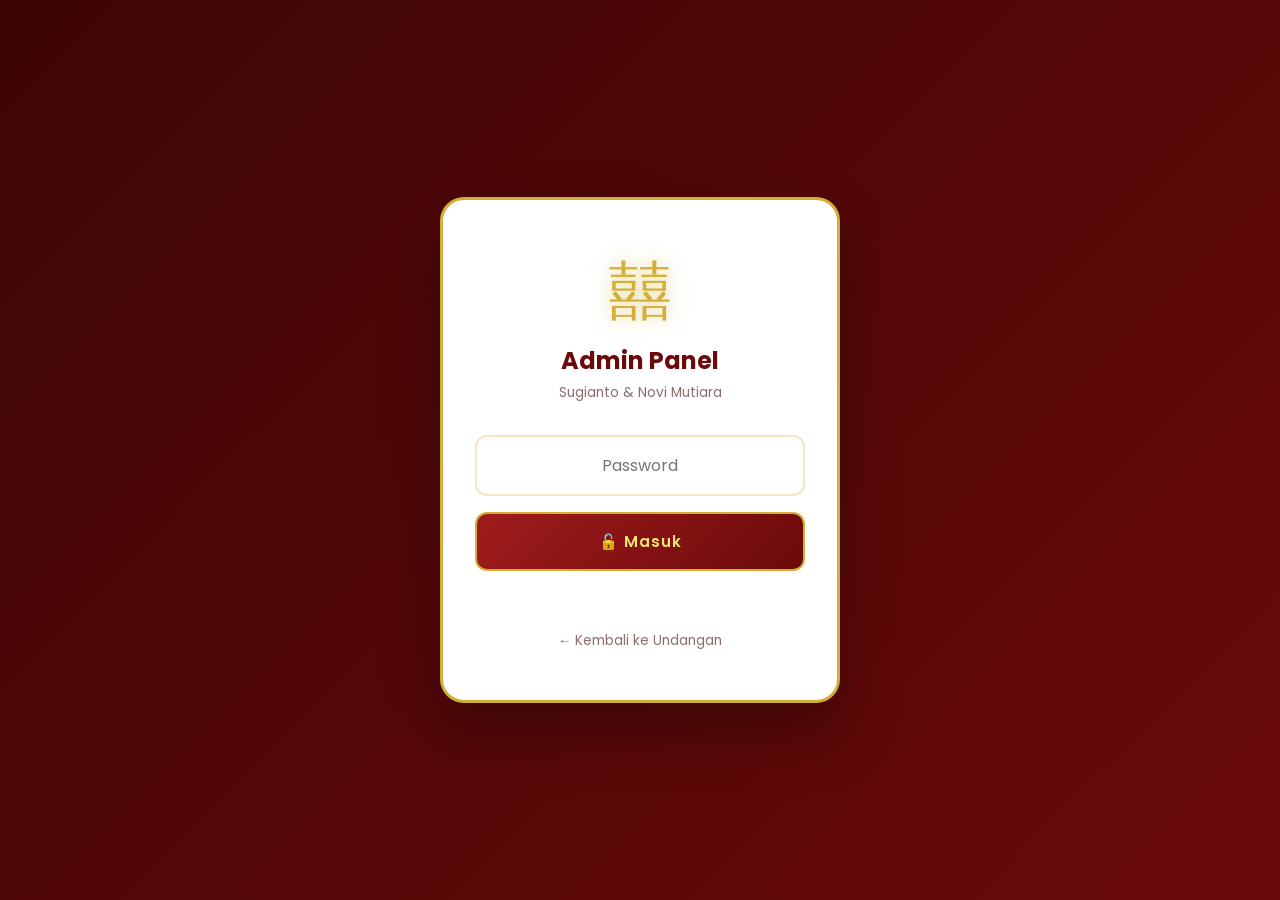
==== commit 026d5306: "integrate google sheets backend" ====
--- a/admin.html
+++ b/admin.html
@@ -1,24 +1,23 @@
 <!DOCTYPE html>
 <html lang="id">
 <head>
-  <meta charset="UTF-8">
-  <meta name="viewport" content="width=device-width, initial-scale=1.0">
-  <title>⚙ Admin Panel · Sugianto & Novi</title>
-  <link rel="stylesheet" href="admin.css">
-  <link rel="stylesheet" href="mobile.css">
-  <link href="https://fonts.googleapis.com/css2?family=Ma+Shan+Zheng&family=Cinzel:wght@400;600;700&family=Poppins:wght@300;400;500;600;700&display=swap" rel="stylesheet">
+<meta charset="UTF-8">
+<meta name="viewport" content="width=device-width, initial-scale=1.0">
+<title>⚙ Admin Panel · Sugianto & Novi Mutiara</title>
+<link href="https://fonts.googleapis.com/css2?family=Ma+Shan+Zheng&family=Cinzel:wght@400;600;700&family=Poppins:wght@300;400;500;600;700&display=swap" rel="stylesheet">
+<link rel="stylesheet" href="admin.css">
 </head>
 <body>
 
-<!-- LOGIN -->
+<!-- LOGIN SCREEN -->
 <div class="login-screen" id="loginScreen">
   <div class="login-card">
     <div class="login-logo">囍</div>
     <h1>Admin Panel</h1>
-    <p class="login-sub">Sugianto & Novi Mutirara</p>
+    <p class="login-sub">Sugianto &amp; Novi Mutiara</p>
     <div class="login-form">
-      <input type="password" id="loginPassword" placeholder="Masukkan password admin" autocomplete="current-password">
-      <button onclick="handleLogin()">🔓 Masuk</button>
+      <input type="password" id="loginPassword" placeholder="Password" autocomplete="current-password">
+      <button type="button" id="btnLogin">🔓 Masuk</button>
       <p class="login-error" id="loginError"></p>
     </div>
     <a href="index.html" class="back-link">← Kembali ke Undangan</a>
@@ -38,16 +37,16 @@
 
     <nav class="sidebar-nav">
       <a href="#" class="nav-item active" data-tab="overview"><span>📊</span> Overview</a>
-      <a href="#" class="nav-item" data-tab="wishes"><span>💌</span> Ucapan & RSVP</a>
       <a href="#" class="nav-item" data-tab="gallery"><span>🖼️</span> Gallery</a>
-      <a href="#" class="nav-item" data-tab="events"><span>📅</span> Acara</a>
-      <a href="#" class="nav-item" data-tab="couple"><span>💑</span> Mempelai</a>
-      <a href="#" class="nav-item" data-tab="settings"><span>⚙️</span> Pengaturan</a>
+      <a href="#" class="nav-item" data-tab="wishes"><span>💌</span> Ucapan</a>
+      <a href="#" class="nav-item" data-tab="photos"><span>📸</span> Foto</a>
+      <a href="#" class="nav-item" data-tab="signatures"><span>✍️</span> Tanda Tangan</a>
+      <a href="#" class="nav-item" data-tab="lanterns"><span>🏮</span> Lentera</a>
     </nav>
 
     <div class="sidebar-footer">
       <a href="index.html" target="_blank" class="btn-view">👁 Lihat Undangan</a>
-      <button onclick="handleLogout()" class="btn-logout">🚪 Logout</button>
+      <button type="button" id="btnLogout" class="btn-logout">🚪 Logout</button>
     </div>
   </aside>
 
@@ -57,13 +56,18 @@
     <section class="tab-content active" id="tab-overview">
       <div class="page-header">
         <h2>📊 Dashboard Overview</h2>
-        <p class="page-sub">Ringkasan statistik undangan Anda</p>
-      </div>
-
-      <div class="stats-grid">
+        <p class="page-sub">Ringkasan aktivitas undangan</p>
+      </div>
+
+        <div class="stat-card">
+          <div class="stat-icon">🖼️</div>
+          <div class="stat-value" id="statGallery">0</div>
+          <div class="stat-label">Gallery</div>
+        </div>
+        <div class="stats-grid">
         <div class="stat-card gold">
           <div class="stat-icon">💌</div>
-          <div class="stat-value" id="statTotal">0</div>
+          <div class="stat-value" id="statWishes">0</div>
           <div class="stat-label">Total Ucapan</div>
         </div>
         <div class="stat-card green">
@@ -81,182 +85,145 @@
           <div class="stat-value" id="statRagu">0</div>
           <div class="stat-label">Masih Ragu</div>
         </div>
-      </div>
-
-      <div class="overview-panels">
-        <div class="panel">
-          <h3>📈 Progress Kehadiran</h3>
-          <div class="progress-list" id="progressList"></div>
-        </div>
-        <div class="panel">
-          <h3>🕒 Ucapan Terbaru</h3>
-          <div class="recent-wishes" id="recentWishes"></div>
-        </div>
-      </div>
+        <div class="stat-card">
+          <div class="stat-icon">📸</div>
+          <div class="stat-value" id="statPhotos">0</div>
+          <div class="stat-label">Foto</div>
+        </div>
+        <div class="stat-card">
+          <div class="stat-icon">✍️</div>
+          <div class="stat-value" id="statSigns">0</div>
+          <div class="stat-label">Tanda Tangan</div>
+        </div>
+        <div class="stat-card">
+          <div class="stat-icon">🏮</div>
+          <div class="stat-value" id="statLanterns">0</div>
+          <div class="stat-label">Lentera</div>
+        </div>
+      </div>
+
+      <div class="panel">
+        <h3>📈 Progress Kehadiran</h3>
+        <div id="progressList"></div>
+      </div>
+
+      <div class="panel" style="margin-top:1.2rem">
+        <h3>🕒 Ucapan Terbaru</h3>
+        <div id="recentWishes"></div>
+      </div>
+    </section>
+
+    <!-- GALLERY MANAGER -->
+    <section class="tab-content" id="tab-gallery">
+      <div class="page-header">
+        <h2>🖼️ Gallery Manager</h2>
+        <p class="page-sub">Kelola foto "Our Moments" di undangan — real-time</p>
+      </div>
+
+      <!-- FORM TAMBAH -->
+      <div class="add-gallery-card">
+        <h3>➕ Tambah Gambar Baru</h3>
+
+        <div class="gallery-input-tabs">
+          <button type="button" class="gallery-tab-btn active" data-input="url">🔗 URL</button>
+          <button type="button" class="gallery-tab-btn" data-input="upload">📤 Upload</button>
+        </div>
+
+        <!-- URL Input -->
+        <div class="gallery-input-panel" id="galleryUrlPanel">
+          <div class="input-group">
+            <label>URL Gambar</label>
+            <input type="text" id="galleryNewUrl" placeholder="https://... atau assets/cover.jpg">
+            <small>Bisa pakai link Google Drive, Imgur, atau path lokal (assets/xxx.jpg)</small>
+          </div>
+        </div>
+
+        <!-- Upload Input -->
+        <div class="gallery-input-panel hidden" id="galleryUploadPanel">
+          <div class="input-group">
+            <label>Pilih File Gambar</label>
+            <input type="file" id="galleryNewFile" accept="image/*">
+            <small>Format JPG/PNG/WebP · Rekomendasi max 500KB per foto (base64 disimpan di browser)</small>
+          </div>
+        </div>
+
+        <!-- Preview -->
+        <div class="input-group">
+          <label>Preview</label>
+          <div class="gallery-preview-box" id="galleryPreviewBox">
+            <p class="preview-placeholder">Preview muncul di sini</p>
+          </div>
+        </div>
+
+        <div class="gallery-form-actions">
+          <button type="button" class="btn-primary" id="btnAddGallery">➕ Tambahkan ke Gallery</button>
+          <button type="button" class="btn-secondary" id="btnResetGallery">↻ Reset ke Default</button>
+        </div>
+      </div>
+
+      <!-- LIST GALLERY -->
+      <h3 class="section-mini-title">
+        📷 Gallery Saat Ini (<span id="galleryCount">0</span> gambar)
+      </h3>
+      <p class="gallery-hint">💡 Urutan dari atas ke bawah = urutan tampil di undangan. Klik ⬆/⬇ untuk atur posisi.</p>
+
+      <div class="gallery-admin-grid" id="galleryAdminGrid"></div>
     </section>
 
     <!-- WISHES -->
     <section class="tab-content" id="tab-wishes">
       <div class="page-header">
-        <h2>💌 Ucapan & RSVP</h2>
-        <p class="page-sub">Kelola dan lihat semua ucapan tamu</p>
+        <h2>💌 Ucapan &amp; RSVP</h2>
+        <p class="page-sub">Semua ucapan dari tamu</p>
       </div>
 
       <div class="toolbar">
-        <input type="text" id="searchWishes" placeholder="🔍 Cari nama atau ucapan..." oninput="filterWishes()">
-        <select id="filterAttend" onchange="filterWishes()">
-          <option value="">Semua Kehadiran</option>
+        <input type="text" id="searchWishes" placeholder="🔍 Cari nama...">
+        <select id="filterAttend">
+          <option value="">Semua</option>
           <option value="Hadir">Hadir</option>
           <option value="Tidak Hadir">Tidak Hadir</option>
           <option value="Masih Ragu">Masih Ragu</option>
         </select>
-        <button class="btn-primary" onclick="exportCSV()">📥 Export CSV</button>
-        <button class="btn-danger" onclick="confirmClearWishes()">🗑 Hapus Semua</button>
-      </div>
-
-      <div class="wishes-table-wrapper">
-        <table class="wishes-table">
+        <button type="button" class="btn-primary" id="btnExportCSV">📥 CSV</button>
+        <button type="button" class="btn-danger" id="btnClearWishes">🗑 Hapus Semua</button>
+      </div>
+
+      <div class="table-wrapper">
+        <table>
           <thead>
-            <tr>
-              <th>#</th>
-              <th>Nama</th>
-              <th>Kehadiran</th>
-              <th>Ucapan</th>
-              <th>Waktu</th>
-            </tr>
+            <tr><th>#</th><th>Nama</th><th>Kehadiran</th><th>Ucapan</th><th>Waktu</th></tr>
           </thead>
-          <tbody id="wishesTableBody"></tbody>
+          <tbody id="wishesBody"></tbody>
         </table>
       </div>
     </section>
 
-    <!-- GALLERY -->
-    <section class="tab-content" id="tab-gallery">
-      <div class="page-header">
-        <h2>🖼️ Gallery Manager</h2>
-        <p class="page-sub">Tambah, edit, atau hapus gambar gallery</p>
-      </div>
-
-      <div class="add-gallery-card">
-        <h3>➕ Tambah Gambar Baru</h3>
-        <div class="input-group">
-          <label>URL Gambar (Google Drive / Imgur / URL langsung)</label>
-          <input type="text" id="newImageUrl" placeholder="https://... atau assets/foto.jpg">
-        </div>
-        <div class="input-group">
-          <label>Atau Upload Gambar (ke Google Drive via GAS)</label>
-          <input type="file" id="newImageFile" accept="image/*" onchange="handleFileUpload(event)">
-          <small>Upload memerlukan GAS setup (lihat GAS-SETUP.md)</small>
-        </div>
-        <div class="input-group">
-          <label>Preview</label>
-          <div class="preview-box" id="previewBox">
-            <p class="preview-placeholder">Preview muncul di sini</p>
-          </div>
-        </div>
-        <button class="btn-primary" onclick="addGalleryImage()">➕ Tambahkan ke Gallery</button>
-      </div>
-
-      <h3 class="section-mini-title">📷 Gallery Saat Ini (<span id="galleryCount">0</span> gambar)</h3>
-      <div class="gallery-admin-grid" id="galleryAdminGrid"></div>
-    </section>
-
-    <!-- EVENTS -->
-    <section class="tab-content" id="tab-events">
-      <div class="page-header">
-        <h2>📅 Manage Acara</h2>
-        <p class="page-sub">Edit detail acara pernikahan</p>
-      </div>
-
-      <div id="eventsEditor"></div>
-
-      <div class="form-actions">
-        <button class="btn-primary" onclick="saveEvents()">💾 Simpan Semua Acara</button>
-        <button class="btn-secondary" onclick="loadEventsEditor()">↻ Reset</button>
-        <button class="btn-secondary" onclick="addNewEvent()">➕ Tambah Acara</button>
-      </div>
-    </section>
-
-    <!-- COUPLE -->
-    <section class="tab-content" id="tab-couple">
-      <div class="page-header">
-        <h2>💑 Info Mempelai</h2>
-        <p class="page-sub">Edit nama dan orang tua mempelai</p>
-      </div>
-
-      <div class="couple-editor">
-        <div class="couple-block">
-          <h3>👨 Mempelai Pria</h3>
-          <div class="input-group">
-            <label>Nama Lengkap</label>
-            <input type="text" id="editGroomName">
-          </div>
-          <div class="input-group">
-            <label>Nama Orang Tua (pisah dengan koma)</label>
-            <input type="text" id="editGroomParents" placeholder="Bapak Sugiharto, Ibu Liem Mei Hwa">
-          </div>
-          <div class="input-group">
-            <label>URL Foto</label>
-            <input type="text" id="editGroomPhoto">
-          </div>
-        </div>
-
-        <div class="couple-block">
-          <h3>👩 Mempelai Wanita</h3>
-          <div class="input-group">
-            <label>Nama Lengkap</label>
-            <input type="text" id="editBrideName">
-          </div>
-          <div class="input-group">
-            <label>Nama Orang Tua (pisah dengan koma)</label>
-            <input type="text" id="editBrideParents" placeholder="Bapak Tan Kok Beng, Ibu Ong Siew Lan">
-          </div>
-          <div class="input-group">
-            <label>URL Foto</label>
-            <input type="text" id="editBridePhoto">
-          </div>
-        </div>
-      </div>
-
-      <div class="form-actions">
-        <button class="btn-primary" onclick="saveCouple()">💾 Simpan Info Mempelai</button>
-      </div>
-    </section>
-
-    <!-- SETTINGS -->
-    <section class="tab-content" id="tab-settings">
-      <div class="page-header">
-        <h2>⚙️ Pengaturan</h2>
-        <p class="page-sub">Konfigurasi umum undangan</p>
-      </div>
-
-      <div class="settings-block">
-        <div class="input-group">
-          <label>Tanggal Pernikahan (ISO format)</label>
-          <input type="datetime-local" id="editWeddingDate">
-        </div>
-        <div class="input-group">
-          <label>Video YouTube ID (contoh: dQw4w9WgXcQ)</label>
-          <input type="text" id="editVideoId">
-        </div>
-        <div class="input-group">
-          <label>Google Maps Embed URL (src dari iframe)</label>
-          <textarea id="editMapEmbed" rows="3"></textarea>
-        </div>
-      </div>
-
-      <div class="form-actions">
-        <button class="btn-primary" onclick="saveSettings()">💾 Simpan Pengaturan</button>
-        <button class="btn-secondary" onclick="exportConfig()">📤 Export Config JSON</button>
-        <button class="btn-secondary" onclick="document.getElementById('importConfigFile').click()">📥 Import Config</button>
-        <input type="file" id="importConfigFile" accept=".json" hidden onchange="importConfig(event)">
-      </div>
-
-      <div class="info-box">
-        <h3>ℹ️ Info Setup</h3>
-        <p><strong>Backend URL (GAS):</strong> <span id="gasStatus"></span></p>
-        <p>Jika GAS belum di-setup, semua perubahan hanya tersimpan di browser ini (localStorage). Untuk sinkronisasi antar device, setup GAS dari file GAS-SETUP.md.</p>
-      </div>
+    <!-- PHOTOS -->
+    <section class="tab-content" id="tab-photos">
+      <div class="page-header">
+        <h2>📸 Photo Wall</h2>
+        <p class="page-sub">Foto yang dikirim tamu</p>
+      </div>
+      <div class="mod-grid" id="photosGrid"></div>
+    </section>
+
+    <!-- SIGNATURES -->
+    <section class="tab-content" id="tab-signatures">
+      <div class="page-header">
+        <h2>✍️ Tanda Tangan</h2>
+        <p class="page-sub">Buku tamu digital</p>
+      </div>
+      <div class="mod-grid" id="signaturesGrid"></div>
+    </section>
+
+    <!-- LANTERNS -->
+    <section class="tab-content" id="tab-lanterns">
+      <div class="page-header">
+        <h2>🏮 Wish Lantern</h2>
+        <p class="page-sub">Harapan dari tamu</p>
+      </div>
+      <div class="mod-list" id="lanternsList"></div>
     </section>
 
   </main>
@@ -264,14 +231,6 @@
 
 <div class="toast-admin" id="toastAdmin"></div>
 
-<script src="config.js"></script>
 <script src="admin.js"></script>
-<script>
-
-  // Fallback: pastikan CONFIG ada
-  window.addEventListener('error', (e) => {
-    console.error('Script error:', e.message, 'pada', e.filename, ':', e.lineno);
-  });
-</script>
 </body>
 </html>
--- a/admin.css
+++ b/admin.css
@@ -1,17 +1,21 @@
 * { margin: 0; padding: 0; box-sizing: border-box; }
 
 :root {
-  --red: #a01c1c; --red-dark: #6b0a0a; --red-deep: #3d0505;
-  --gold: #d4af37; --gold-light: #f6e27a;
-  --bg: #f5f0e8; --panel: #fff; --ink: #2a1414;
+  --red: #a01c1c;
+  --red-dark: #6b0a0a;
+  --red-deep: #3d0505;
+  --gold: #d4af37;
+  --gold-light: #f6e27a;
+  --bg: #f5f0e8;
   --border: rgba(212,175,55,.3);
-  --green: #16a34a; --orange: #ea8c00;
+  --green: #16a34a;
+  --orange: #ea8c00;
 }
 
 body {
   font-family: 'Poppins', sans-serif;
   background: var(--bg);
-  color: var(--ink);
+  color: #2a1414;
   min-height: 100vh;
 }
 
@@ -19,37 +23,61 @@
 
 /* LOGIN */
 .login-screen {
-  position: fixed; inset: 0;
+  position: fixed;
+  inset: 0;
   background: linear-gradient(135deg, var(--red-deep), var(--red-dark));
-  display: flex; align-items: center; justify-content: center;
-  padding: 1.5rem; z-index: 100;
+  display: flex;
+  align-items: center;
+  justify-content: center;
+  padding: 1.5rem;
+  z-index: 100;
 }
 .login-card {
-  background: #fff; padding: 3rem 2rem; border-radius: 24px;
-  max-width: 400px; width: 100%; text-align: center;
+  background: #fff;
+  padding: 3rem 2rem;
+  border-radius: 24px;
+  max-width: 400px;
+  width: 100%;
+  text-align: center;
   box-shadow: 0 30px 60px rgba(0,0,0,.3);
   border: 3px solid var(--gold);
 }
 .login-logo {
-  font-family: 'Ma Shan Zheng', serif; font-size: 4rem;
-  color: var(--gold); text-shadow: 0 0 20px rgba(212,175,55,.6);
+  font-family: 'Ma Shan Zheng', serif;
+  font-size: 4rem;
+  color: var(--gold);
+  text-shadow: 0 0 20px rgba(212,175,55,.6);
   margin-bottom: .5rem;
 }
-.login-card h1 { color: var(--red-dark); font-size: 1.6rem; margin-bottom: .3rem; }
+.login-card h1 { color: var(--red-dark); font-size: 1.5rem; margin-bottom: .3rem; }
 .login-sub { color: #8b6d6d; font-size: .85rem; margin-bottom: 2rem; }
 .login-form { display: flex; flex-direction: column; gap: 1rem; }
 .login-form input {
-  padding: 1rem 1.2rem; border: 2px solid var(--border);
-  border-radius: 12px; font-family: inherit; font-size: .95rem;
-  outline: none; transition: all .3s ease; text-align: center;
-}
-.login-form input:focus { border-color: var(--gold); box-shadow: 0 0 0 4px rgba(212,175,55,.15); }
+  padding: 1rem 1.2rem;
+  border: 2px solid var(--border);
+  border-radius: 12px;
+  font-family: inherit;
+  font-size: 16px;
+  outline: none;
+  text-align: center;
+  transition: all .3s ease;
+}
+.login-form input:focus {
+  border-color: var(--gold);
+  box-shadow: 0 0 0 4px rgba(212,175,55,.15);
+}
 .login-form button {
   background: linear-gradient(135deg, var(--red), var(--red-dark));
-  color: var(--gold-light); border: 2px solid var(--gold);
-  padding: 1rem; border-radius: 12px; font-family: inherit;
-  font-weight: 600; cursor: pointer; transition: all .3s ease;
+  color: var(--gold-light);
+  border: 2px solid var(--gold);
+  padding: 1rem;
+  border-radius: 12px;
+  font-family: inherit;
+  font-weight: 600;
+  font-size: .95rem;
+  cursor: pointer;
   letter-spacing: 1px;
+  transition: all .3s ease;
 }
 .login-form button:hover {
   transform: translateY(-2px);
@@ -57,65 +85,112 @@
 }
 .login-error { color: var(--red); font-size: .85rem; min-height: 20px; }
 .back-link {
-  display: inline-block; margin-top: 1.5rem;
-  color: #8b6d6d; font-size: .85rem; text-decoration: none;
+  display: inline-block;
+  margin-top: 1.5rem;
+  color: #8b6d6d;
+  font-size: .85rem;
+  text-decoration: none;
 }
 .back-link:hover { color: var(--red); }
 
 /* DASHBOARD */
 .dashboard {
-  display: grid; grid-template-columns: 260px 1fr; min-height: 100vh;
-}
-
+  display: grid;
+  grid-template-columns: 260px 1fr;
+  min-height: 100vh;
+}
+
+/* SIDEBAR */
 .sidebar {
   background: linear-gradient(180deg, var(--red-dark), var(--red-deep));
-  color: var(--gold-light); padding: 1.5rem 1rem;
-  display: flex; flex-direction: column; position: sticky;
-  top: 0; height: 100vh;
+  color: var(--gold-light);
+  padding: 1.5rem 1rem;
+  display: flex;
+  flex-direction: column;
+  position: sticky;
+  top: 0;
+  height: 100vh;
 }
 .sidebar-brand {
-  display: flex; align-items: center; gap: .8rem;
-  padding-bottom: 1.5rem; margin-bottom: 1.5rem;
+  display: flex;
+  align-items: center;
+  gap: .8rem;
+  padding-bottom: 1.5rem;
+  margin-bottom: 1.5rem;
   border-bottom: 1px solid rgba(212,175,55,.3);
 }
 .brand-logo {
-  font-family: 'Ma Shan Zheng', serif; font-size: 2rem;
+  font-family: 'Ma Shan Zheng', serif;
+  font-size: 2rem;
   color: var(--gold);
 }
 .brand-title { font-weight: 700; font-size: 1rem; color: #fff; }
 .brand-sub { font-size: .7rem; letter-spacing: 2px; opacity: .7; }
 
-.sidebar-nav { flex: 1; display: flex; flex-direction: column; gap: .3rem; }
+.sidebar-nav {
+  flex: 1;
+  display: flex;
+  flex-direction: column;
+  gap: .3rem;
+}
 .nav-item {
-  display: flex; align-items: center; gap: .8rem;
-  padding: .8rem 1rem; border-radius: 10px;
-  color: rgba(255,255,255,.75); text-decoration: none;
-  font-size: .9rem; transition: all .2s ease; cursor: pointer;
+  display: flex;
+  align-items: center;
+  gap: .8rem;
+  padding: .8rem 1rem;
+  border-radius: 10px;
+  color: rgba(255,255,255,.75);
+  text-decoration: none;
+  font-size: .9rem;
+  transition: all .2s ease;
+  cursor: pointer;
 }
 .nav-item:hover { background: rgba(212,175,55,.1); color: var(--gold-light); }
 .nav-item.active {
   background: linear-gradient(135deg, var(--gold), var(--gold-light));
-  color: var(--red-deep); font-weight: 600;
+  color: var(--red-deep);
+  font-weight: 600;
 }
 .nav-item span { font-size: 1.1rem; }
 
 .sidebar-footer {
-  display: flex; flex-direction: column; gap: .5rem;
-  padding-top: 1rem; border-top: 1px solid rgba(212,175,55,.3);
+  display: flex;
+  flex-direction: column;
+  gap: .5rem;
+  padding-top: 1rem;
+  border-top: 1px solid rgba(212,175,55,.3);
 }
 .btn-view, .btn-logout {
-  padding: .7rem; border-radius: 10px; text-align: center;
-  font-size: .85rem; text-decoration: none;
-  cursor: pointer; border: 1px solid;
-  font-family: inherit; transition: all .2s ease;
-}
-.btn-view { background: rgba(212,175,55,.15); color: var(--gold-light); border-color: rgba(212,175,55,.4); }
+  padding: .7rem;
+  border-radius: 10px;
+  text-align: center;
+  font-size: .85rem;
+  text-decoration: none;
+  cursor: pointer;
+  border: 1px solid;
+  font-family: inherit;
+  font-weight: 500;
+  transition: all .2s ease;
+}
+.btn-view {
+  background: rgba(212,175,55,.15);
+  color: var(--gold-light);
+  border-color: rgba(212,175,55,.4);
+}
 .btn-view:hover { background: rgba(212,175,55,.3); }
-.btn-logout { background: transparent; color: #ffb3b3; border-color: rgba(255,100,100,.3); }
+.btn-logout {
+  background: transparent;
+  color: #ffb3b3;
+  border-color: rgba(255,100,100,.3);
+}
 .btn-logout:hover { background: rgba(200,30,30,.2); }
 
 /* MAIN PANEL */
-.main-panel { padding: 2.5rem 2rem; max-width: 100%; overflow-x: hidden; }
+.main-panel {
+  padding: 2.5rem 2rem;
+  max-width: 100%;
+  overflow-x: hidden;
+}
 .tab-content { display: none; animation: fadeUp .3s ease; }
 .tab-content.active { display: block; }
 @keyframes fadeUp {
@@ -125,303 +200,634 @@
 
 .page-header { margin-bottom: 2rem; }
 .page-header h2 {
-  font-family: 'Cinzel', serif; font-size: 1.6rem;
-  color: var(--red-dark); margin-bottom: .3rem;
+  font-family: 'Cinzel', serif;
+  font-size: 1.5rem;
+  color: var(--red-dark);
+  margin-bottom: .3rem;
 }
 .page-sub { color: #8b6d6d; font-size: .9rem; }
 
 /* STATS */
 .stats-grid {
-  display: grid; grid-template-columns: repeat(auto-fit, minmax(180px, 1fr));
-  gap: 1.2rem; margin-bottom: 2rem;
+  display: grid;
+  grid-template-columns: repeat(auto-fit, minmax(160px, 1fr));
+  gap: 1.2rem;
+  margin-bottom: 2rem;
 }
 .stat-card {
-  background: #fff; border-radius: 16px; padding: 1.5rem;
+  background: #fff;
+  border-radius: 16px;
+  padding: 1.5rem;
   box-shadow: 0 5px 20px rgba(107,10,10,.08);
-  border-left: 4px solid;
-  position: relative; overflow: hidden;
+  border-left: 4px solid var(--gold);
+  position: relative;
+  overflow: hidden;
 }
 .stat-card.gold { border-color: var(--gold); }
 .stat-card.green { border-color: var(--green); }
 .stat-card.red { border-color: #dc2626; }
 .stat-card.orange { border-color: var(--orange); }
 .stat-icon {
-  font-size: 1.8rem; position: absolute;
-  top: 1.2rem; right: 1.2rem; opacity: .3;
+  font-size: 1.6rem;
+  position: absolute;
+  top: 1rem;
+  right: 1rem;
+  opacity: .3;
 }
 .stat-value {
-  font-family: 'Cinzel', serif; font-size: 2.5rem;
-  font-weight: 700; color: var(--red-dark); line-height: 1;
+  font-family: 'Cinzel', serif;
+  font-size: 2.2rem;
+  font-weight: 700;
+  color: var(--red-dark);
+  line-height: 1;
 }
 .stat-label {
-  font-size: .8rem; letter-spacing: 2px;
-  color: #8b6d6d; margin-top: .5rem; text-transform: uppercase;
-}
-
-.overview-panels {
-  display: grid; grid-template-columns: repeat(auto-fit, minmax(300px, 1fr));
-  gap: 1.5rem;
-}
+  font-size: .75rem;
+  letter-spacing: 1.5px;
+  color: #8b6d6d;
+  margin-top: .5rem;
+  text-transform: uppercase;
+}
+
 .panel {
-  background: #fff; border-radius: 16px; padding: 1.5rem;
+  background: #fff;
+  border-radius: 16px;
+  padding: 1.5rem;
   box-shadow: 0 5px 20px rgba(107,10,10,.08);
 }
 .panel h3 {
-  font-family: 'Cormorant Garamond', serif;
-  font-size: 1.2rem; color: var(--red-dark);
-  margin-bottom: 1rem; padding-bottom: .8rem;
+  font-family: 'Cinzel', serif;
+  font-size: 1.1rem;
+  color: var(--red-dark);
+  margin-bottom: 1rem;
+  padding-bottom: .8rem;
   border-bottom: 2px solid var(--border);
 }
+
 .progress-item { margin-bottom: 1rem; }
 .progress-item-header {
-  display: flex; justify-content: space-between;
-  font-size: .85rem; margin-bottom: .3rem;
+  display: flex;
+  justify-content: space-between;
+  font-size: .85rem;
+  margin-bottom: .3rem;
 }
 .progress-bar-track {
-  height: 8px; background: rgba(212,175,55,.15);
-  border-radius: 4px; overflow: hidden;
+  height: 8px;
+  background: rgba(212,175,55,.15);
+  border-radius: 4px;
+  overflow: hidden;
 }
 .progress-bar-fill {
-  height: 100%; border-radius: 4px;
+  height: 100%;
+  border-radius: 4px;
   background: linear-gradient(90deg, var(--gold), var(--gold-light));
   transition: width .6s ease;
 }
 
-.recent-wishes { display: flex; flex-direction: column; gap: .8rem; }
 .recent-item {
-  padding: .8rem 1rem; background: #fdf8ee;
-  border-left: 3px solid var(--gold); border-radius: 8px;
+  padding: .8rem 1rem;
+  background: #fdf8ee;
+  border-left: 3px solid var(--gold);
+  border-radius: 8px;
   font-size: .85rem;
+  margin-bottom: .6rem;
 }
 .recent-item strong { color: var(--red-dark); }
 
 /* TOOLBAR */
 .toolbar {
-  display: flex; gap: .8rem; flex-wrap: wrap;
-  margin-bottom: 1.5rem; align-items: center;
+  display: flex;
+  gap: .8rem;
+  flex-wrap: wrap;
+  margin-bottom: 1.5rem;
+  align-items: center;
 }
 .toolbar input, .toolbar select {
-  padding: .7rem 1rem; border: 2px solid var(--border);
-  border-radius: 10px; font-family: inherit;
-  font-size: .9rem; background: #fff; outline: none;
+  padding: .7rem 1rem;
+  border: 2px solid var(--border);
+  border-radius: 10px;
+  font-family: inherit;
+  font-size: 16px;
+  background: #fff;
+  outline: none;
 }
 .toolbar input { flex: 1; min-width: 200px; }
 .toolbar input:focus, .toolbar select:focus { border-color: var(--gold); }
 
 /* BUTTONS */
-.btn-primary, .btn-secondary, .btn-danger {
-  padding: .7rem 1.3rem; border-radius: 10px;
-  border: none; font-family: inherit;
-  font-weight: 600; cursor: pointer; font-size: .85rem;
-  letter-spacing: .5px; transition: all .2s ease;
+.btn-primary, .btn-danger {
+  padding: .7rem 1.3rem;
+  border-radius: 10px;
+  border: none;
+  font-family: inherit;
+  font-weight: 600;
+  cursor: pointer;
+  font-size: .85rem;
+  transition: all .2s ease;
 }
 .btn-primary {
   background: linear-gradient(135deg, var(--red), var(--red-dark));
-  color: var(--gold-light); border: 1px solid var(--gold);
-}
-.btn-primary:hover { transform: translateY(-2px); box-shadow: 0 8px 20px rgba(107,10,10,.3); }
-.btn-secondary {
-  background: #fff; color: var(--red-dark); border: 2px solid var(--border);
-}
-.btn-secondary:hover { border-color: var(--gold); background: #fdf8ee; }
+  color: var(--gold-light);
+  border: 1px solid var(--gold);
+}
+.btn-primary:hover {
+  transform: translateY(-2px);
+  box-shadow: 0 8px 20px rgba(107,10,10,.3);
+}
 .btn-danger {
-  background: #fff; color: #dc2626; border: 2px solid #fecaca;
+  background: #fff;
+  color: #dc2626;
+  border: 2px solid #fecaca;
 }
 .btn-danger:hover { background: #fef2f2; }
 
 /* TABLE */
-.wishes-table-wrapper {
-  background: #fff; border-radius: 16px; overflow: hidden;
+.table-wrapper {
+  background: #fff;
+  border-radius: 16px;
+  overflow: hidden;
   box-shadow: 0 5px 20px rgba(107,10,10,.08);
   overflow-x: auto;
 }
-.wishes-table { width: 100%; border-collapse: collapse; min-width: 700px; }
-.wishes-table th {
+table {
+  width: 100%;
+  border-collapse: collapse;
+  min-width: 700px;
+}
+table th {
   background: linear-gradient(135deg, var(--red-dark), var(--red-deep));
-  color: var(--gold-light); text-align: left;
-  padding: 1rem; font-size: .8rem;
-  letter-spacing: 2px; text-transform: uppercase;
-}
-.wishes-table td {
-  padding: 1rem; border-bottom: 1px solid #f0e8d8;
+  color: var(--gold-light);
+  text-align: left;
+  padding: 1rem;
+  font-size: .75rem;
+  letter-spacing: 1.5px;
+  text-transform: uppercase;
+}
+table td {
+  padding: 1rem;
+  border-bottom: 1px solid #f0e8d8;
   font-size: .9rem;
 }
-.wishes-table tr:hover { background: #fdf8ee; }
-.wishes-table tr:last-child td { border-bottom: none; }
+table tr:hover { background: #fdf8ee; }
+table tr:last-child td { border-bottom: none; }
 
 .badge {
-  display: inline-block; padding: .25rem .8rem;
-  border-radius: 20px; font-size: .75rem; font-weight: 600;
+  display: inline-block;
+  padding: .25rem .8rem;
+  border-radius: 20px;
+  font-size: .75rem;
+  font-weight: 600;
 }
 .badge.hadir { background: #d4f4dd; color: #0f5a2a; }
 .badge.tidak { background: #fadada; color: #8b1a1a; }
 .badge.ragu { background: #fef3c7; color: #8b6914; }
 
-/* GALLERY ADMIN */
+/* MOD GRID */
+.mod-grid {
+  display: grid;
+  grid-template-columns: repeat(auto-fill, minmax(180px, 1fr));
+  gap: 1rem;
+}
+.mod-item {
+  background: #fff;
+  border-radius: 14px;
+  overflow: hidden;
+  border: 2px solid var(--border);
+  box-shadow: 0 5px 15px rgba(107,10,10,.08);
+}
+.mod-item img {
+  width: 100%;
+  height: 180px;
+  object-fit: cover;
+  display: block;
+  border-bottom: 1px solid var(--border);
+  background: #fdf8ee;
+}
+.mod-info {
+  padding: .8rem;
+  display: flex;
+  flex-direction: column;
+  gap: .2rem;
+}
+.mod-info strong { color: var(--red-dark); font-size: .9rem; }
+.mod-info small { color: #999; font-size: .7rem; }
+.mod-delete {
+  width: 100%;
+  padding: .6rem;
+  border: none;
+  border-top: 1px solid var(--border);
+  background: #fef2f2;
+  color: #dc2626;
+  cursor: pointer;
+  font-family: inherit;
+  font-weight: 600;
+  font-size: .8rem;
+}
+.mod-delete:hover { background: #fee2e2; }
+
+.mod-list { display: flex; flex-direction: column; gap: .8rem; }
+.mod-list-item {
+  display: flex;
+  justify-content: space-between;
+  align-items: center;
+  gap: 1rem;
+  padding: 1rem;
+  background: #fff;
+  border-radius: 12px;
+  border-left: 4px solid var(--gold);
+  box-shadow: 0 5px 15px rgba(107,10,10,.06);
+}
+.mod-list-item strong { color: var(--red-dark); }
+.mod-list-item p { color: #5a3a3a; font-size: .9rem; margin: .3rem 0; }
+.mod-list-item small { color: #999; font-size: .7rem; }
+.mod-list-item .mod-delete {
+  width: auto;
+  padding: .5rem .8rem;
+  border: none;
+  border-radius: 8px;
+  background: #fef2f2;
+  color: #dc2626;
+  cursor: pointer;
+}
+
+/* TOAST */
+.toast-admin {
+  position: fixed;
+  top: 20px;
+  right: 20px;
+  background: linear-gradient(135deg, var(--red), var(--red-dark));
+  color: var(--gold-light);
+  padding: 1rem 1.5rem;
+  border-radius: 12px;
+  border: 2px solid var(--gold);
+  font-weight: 600;
+  z-index: 9999;
+  box-shadow: 0 15px 40px rgba(107,10,10,.4);
+  transform: translateX(400px);
+  transition: transform .5s cubic-bezier(.34,1.56,.64,1);
+  font-size: .9rem;
+  max-width: 90vw;
+}
+.toast-admin.show { transform: translateX(0); }
+
+/* EMPTY STATE */
+.empty-state {
+  text-align: center;
+  padding: 2rem;
+  color: #999;
+  font-style: italic;
+}
+
+/* RESPONSIVE */
+@media (max-width: 900px) {
+  .dashboard { grid-template-columns: 1fr; }
+  .sidebar {
+    position: relative;
+    height: auto;
+    padding: 1rem;
+  }
+  .sidebar-brand { padding-bottom: 1rem; margin-bottom: 1rem; }
+  .sidebar-nav {
+    flex-direction: row;
+    overflow-x: auto;
+    gap: .4rem;
+    padding-bottom: .5rem;
+  }
+  .nav-item {
+    flex-shrink: 0;
+    padding: .6rem .9rem;
+    font-size: .8rem;
+    white-space: nowrap;
+  }
+  .sidebar-footer { flex-direction: row; padding-top: .8rem; }
+  .btn-view, .btn-logout { flex: 1; padding: .6rem; font-size: .8rem; }
+  .main-panel { padding: 1.5rem 1rem; }
+  .stats-grid { grid-template-columns: repeat(2, 1fr); }
+  .toolbar { flex-direction: column; align-items: stretch; }
+  .toolbar input { min-width: 100%; }
+  .toolbar select, .toolbar button { width: 100%; }
+  .mod-grid { grid-template-columns: repeat(2, 1fr); }
+}
+
+@media (max-width: 480px) {
+  .stats-grid { grid-template-columns: 1fr; }
+  .mod-grid { grid-template-columns: 1fr; }
+  .login-card { padding: 2rem 1.5rem; }
+  .login-logo { font-size: 3rem; }
+}
+
+/* ============================================
+   GALLERY MANAGER
+============================================ */
 .add-gallery-card {
-  background: #fff; border-radius: 16px; padding: 1.5rem;
+  background: #fff;
+  border-radius: 16px;
+  padding: 1.5rem;
   box-shadow: 0 5px 20px rgba(107,10,10,.08);
-  margin-bottom: 2rem; border: 2px dashed var(--border);
-}
+  margin-bottom: 2rem;
+  border: 2px dashed var(--border);
+}
+
 .add-gallery-card h3 {
-  color: var(--red-dark); font-size: 1.1rem; margin-bottom: 1rem;
-}
-.input-group { margin-bottom: 1rem; }
+  color: var(--red-dark);
+  font-size: 1.1rem;
+  margin-bottom: 1rem;
+  font-family: 'Cinzel', serif;
+}
+
+.gallery-input-tabs {
+  display: flex;
+  gap: .5rem;
+  margin-bottom: 1.2rem;
+  border-bottom: 2px solid var(--border);
+  padding-bottom: .5rem;
+}
+
+.gallery-tab-btn {
+  padding: .5rem 1.2rem;
+  border-radius: 8px;
+  border: 2px solid transparent;
+  background: transparent;
+  cursor: pointer;
+  font-family: inherit;
+  font-weight: 600;
+  font-size: .85rem;
+  color: #8b6d6d;
+  transition: all .2s ease;
+}
+
+.gallery-tab-btn:hover {
+  color: var(--red-dark);
+  background: rgba(212,175,55,.08);
+}
+
+.gallery-tab-btn.active {
+  background: linear-gradient(135deg, var(--gold), var(--gold-light));
+  color: var(--red-deep);
+  border-color: var(--red-dark);
+}
+
+.gallery-input-panel {
+  margin-bottom: 1rem;
+}
+
+.input-group {
+  margin-bottom: 1rem;
+}
+
 .input-group label {
-  display: block; font-size: .8rem; font-weight: 600;
-  color: var(--red-dark); margin-bottom: .4rem;
-  letter-spacing: 1px; text-transform: uppercase;
-}
-.input-group input, .input-group textarea, .input-group select {
-  width: 100%; padding: .8rem 1rem;
-  border: 2px solid var(--border); border-radius: 10px;
-  font-family: inherit; font-size: .9rem;
-  background: #fff; outline: none; transition: all .2s;
-}
-.input-group input:focus, .input-group textarea:focus { border-color: var(--gold); }
-.input-group small { font-size: .75rem; color: #999; margin-top: .3rem; display: block; }
-
-.preview-box {
-  width: 100%; aspect-ratio: 3/4; max-width: 200px;
-  border: 2px dashed var(--border); border-radius: 12px;
-  background: #fdf8ee; display: flex;
-  align-items: center; justify-content: center;
+  display: block;
+  font-size: .75rem;
+  font-weight: 600;
+  color: var(--red-dark);
+  margin-bottom: .4rem;
+  letter-spacing: 1px;
+  text-transform: uppercase;
+}
+
+.input-group input[type="text"],
+.input-group input[type="file"] {
+  width: 100%;
+  padding: .8rem 1rem;
+  border: 2px solid var(--border);
+  border-radius: 10px;
+  font-family: inherit;
+  font-size: 16px;
+  background: #fff;
+  outline: none;
+  transition: all .2s;
+}
+
+.input-group input[type="text"]:focus {
+  border-color: var(--gold);
+  box-shadow: 0 0 0 4px rgba(212,175,55,.15);
+}
+
+.input-group input[type="file"] {
+  padding: .6rem;
+  cursor: pointer;
+  font-size: .85rem;
+}
+
+.input-group small {
+  display: block;
+  font-size: .72rem;
+  color: #999;
+  margin-top: .4rem;
+  line-height: 1.5;
+}
+
+.gallery-preview-box {
+  width: 100%;
+  max-width: 220px;
+  aspect-ratio: 3/4;
+  border: 2px dashed var(--border);
+  border-radius: 12px;
+  background: #fdf8ee;
+  display: flex;
+  align-items: center;
+  justify-content: center;
   overflow: hidden;
-}
-.preview-box img { width: 100%; height: 100%; object-fit: cover; }
-.preview-placeholder { color: #999; font-size: .85rem; text-align: center; padding: 1rem; }
+  position: relative;
+}
+
+.gallery-preview-box img {
+  width: 100%;
+  height: 100%;
+  object-fit: cover;
+  display: block;
+}
+
+.preview-placeholder {
+  color: #999;
+  font-size: .85rem;
+  text-align: center;
+  padding: 1rem;
+  font-style: italic;
+}
+
+.gallery-form-actions {
+  display: flex;
+  gap: .8rem;
+  flex-wrap: wrap;
+  margin-top: 1.2rem;
+}
+
+.gallery-form-actions button {
+  flex: 1;
+  min-width: 160px;
+}
+
+.btn-secondary {
+  padding: .7rem 1.3rem;
+  border-radius: 10px;
+  background: #fff;
+  color: var(--red-dark);
+  border: 2px solid var(--border);
+  font-family: inherit;
+  font-weight: 600;
+  cursor: pointer;
+  font-size: .85rem;
+  transition: all .2s ease;
+}
+
+.btn-secondary:hover {
+  border-color: var(--gold);
+  background: #fdf8ee;
+}
 
 .section-mini-title {
-  color: var(--red-dark); font-size: 1.1rem;
-  margin: 2rem 0 1rem;
-}
+  color: var(--red-dark);
+  font-size: 1.05rem;
+  margin: 2rem 0 .5rem;
+  font-family: 'Cinzel', serif;
+}
+
+.gallery-hint {
+  font-size: .8rem;
+  color: #8b6d6d;
+  margin-bottom: 1rem;
+  font-style: italic;
+}
+
+/* GALLERY ADMIN GRID */
 .gallery-admin-grid {
   display: grid;
   grid-template-columns: repeat(auto-fill, minmax(160px, 1fr));
   gap: 1rem;
 }
+
 .gallery-admin-item {
-  position: relative; aspect-ratio: 3/4;
-  border-radius: 12px; overflow: hidden;
+  position: relative;
+  aspect-ratio: 3/4;
+  border-radius: 12px;
+  overflow: hidden;
   box-shadow: 0 5px 15px rgba(107,10,10,.1);
   border: 2px solid var(--border);
-  transition: transform .2s ease;
-}
-.gallery-admin-item:hover { transform: scale(1.02); border-color: var(--gold); }
-.gallery-admin-item img { width: 100%; height: 100%; object-fit: cover; }
+  background: #fdf8ee;
+  transition: transform .2s ease, border-color .2s ease;
+}
+
+.gallery-admin-item:hover {
+  transform: scale(1.02);
+  border-color: var(--gold);
+}
+
+.gallery-admin-item img {
+  width: 100%;
+  height: 100%;
+  object-fit: cover;
+  display: block;
+}
+
+.gallery-admin-item .item-order {
+  position: absolute;
+  top: 8px;
+  left: 8px;
+  background: linear-gradient(135deg, var(--gold), var(--gold-light));
+  color: var(--red-deep);
+  width: 28px;
+  height: 28px;
+  border-radius: 50%;
+  display: flex;
+  align-items: center;
+  justify-content: center;
+  font-weight: 700;
+  font-size: .8rem;
+  box-shadow: 0 3px 8px rgba(0,0,0,.2);
+  border: 2px solid #fff;
+  z-index: 2;
+}
+
 .gallery-admin-overlay {
-  position: absolute; inset: 0;
-  background: linear-gradient(180deg, transparent 50%, rgba(0,0,0,.8));
-  opacity: 0; transition: opacity .2s ease;
-  display: flex; align-items: flex-end; justify-content: center;
-  padding: .8rem; gap: .5rem;
-}
-.gallery-admin-item:hover .gallery-admin-overlay { opacity: 1; }
+  position: absolute;
+  inset: 0;
+  background: linear-gradient(180deg, transparent 40%, rgba(61,5,5,.9));
+  opacity: 0;
+  transition: opacity .25s ease;
+  display: flex;
+  flex-direction: column;
+  align-items: center;
+  justify-content: flex-end;
+  padding: .8rem;
+  gap: .4rem;
+}
+
+.gallery-admin-item:hover .gallery-admin-overlay {
+  opacity: 1;
+}
+
+.gallery-admin-overlay .action-row {
+  display: flex;
+  gap: .3rem;
+  width: 100%;
+}
+
 .gallery-admin-overlay button {
-  flex: 1; padding: .5rem; border-radius: 8px;
-  border: none; cursor: pointer; font-size: .75rem;
-  font-family: inherit; font-weight: 600;
-}
-.gallery-admin-overlay button.edit { background: var(--gold); color: var(--red-deep); }
-.gallery-admin-overlay button.delete { background: #dc2626; color: #fff; }
-
-/* EVENTS EDITOR */
-.event-editor-card {
-  background: #fff; border-radius: 16px; padding: 1.5rem;
-  box-shadow: 0 5px 20px rgba(107,10,10,.08);
-  margin-bottom: 1.5rem; border-left: 4px solid var(--gold);
-}
-.event-editor-header {
-  display: flex; justify-content: space-between;
-  align-items: center; margin-bottom: 1rem;
-}
-.event-editor-header h3 { color: var(--red-dark); font-size: 1.05rem; }
-.btn-remove {
-  background: #fef2f2; color: #dc2626;
-  border: 1px solid #fecaca; padding: .4rem .8rem;
-  border-radius: 8px; cursor: pointer; font-size: .8rem;
-}
-.form-row {
-  display: grid; grid-template-columns: 1fr 1fr; gap: 1rem;
-}
-@media (max-width: 600px) { .form-row { grid-template-columns: 1fr; } }
-
-/* COUPLE */
-.couple-editor {
-  display: grid; grid-template-columns: 1fr 1fr;
-  gap: 1.5rem; margin-bottom: 2rem;
-}
-@media (max-width: 800px) { .couple-editor { grid-template-columns: 1fr; } }
-.couple-block {
-  background: #fff; border-radius: 16px; padding: 1.5rem;
-  box-shadow: 0 5px 20px rgba(107,10,10,.08);
-  border-top: 4px solid var(--gold);
-}
-.couple-block h3 {
-  color: var(--red-dark); margin-bottom: 1rem;
-  font-family: 'Cormorant Garamond', serif; font-size: 1.2rem;
-}
-
-/* SETTINGS */
-.settings-block {
-  background: #fff; border-radius: 16px; padding: 1.5rem;
-  box-shadow: 0 5px 20px rgba(107,10,10,.08);
-  margin-bottom: 1.5rem;
-}
-
-.form-actions {
-  display: flex; gap: .8rem; flex-wrap: wrap; margin-bottom: 1.5rem;
-}
-
-.info-box {
-  background: #fdf8ee; border-left: 4px solid var(--gold);
-  padding: 1.2rem 1.5rem; border-radius: 12px;
-}
-.info-box h3 { color: var(--red-dark); font-size: 1rem; margin-bottom: .5rem; }
-.info-box p { font-size: .85rem; color: #6a4a4a; line-height: 1.7; margin-bottom: .5rem; }
-.info-box strong { color: var(--red-dark); }
-
-/* TOAST */
-.toast-admin {
-  position: fixed; top: 30px; right: 30px;
-  background: linear-gradient(135deg, var(--red), var(--red-dark));
+  flex: 1;
+  padding: .45rem .3rem;
+  border-radius: 8px;
+  border: none;
+  cursor: pointer;
+  font-size: .7rem;
+  font-family: inherit;
+  font-weight: 600;
+  transition: all .2s;
+  white-space: nowrap;
+}
+
+.gallery-admin-overlay button:disabled {
+  opacity: .3;
+  cursor: not-allowed;
+}
+
+.gallery-admin-overlay .btn-up {
+  background: #22c55e;
+  color: #fff;
+}
+
+.gallery-admin-overlay .btn-down {
+  background: #3b82f6;
+  color: #fff;
+}
+
+.gallery-admin-overlay .btn-edit {
+  background: var(--gold);
+  color: var(--red-deep);
+}
+
+.gallery-admin-overlay .btn-delete {
+  background: #dc2626;
+  color: #fff;
+}
+
+.gallery-admin-overlay button:not(:disabled):hover {
+  transform: translateY(-2px);
+  box-shadow: 0 5px 12px rgba(0,0,0,.3);
+}
+
+.gallery-item-badge {
+  position: absolute;
+  top: 8px;
+  right: 8px;
+  background: rgba(61,5,5,.85);
   color: var(--gold-light);
-  padding: 1rem 1.5rem; border-radius: 12px;
-  border: 2px solid var(--gold);
-  font-weight: 600; z-index: 9999;
-  box-shadow: 0 15px 40px rgba(107,10,10,.4);
-  transform: translateX(400px);
-  transition: transform .5s cubic-bezier(.34,1.56,.64,1);
-  font-size: .9rem; max-width: 90vw;
-  display: flex; align-items: center; gap: .6rem;
-}
-.toast-admin.show { transform: translateX(0); }
-.toast-admin::before {
-  content: '囍'; font-family: 'Ma Shan Zheng', serif; font-size: 1.2rem;
-}
-
-/* MODAL */
-.modal-confirm {
-  position: fixed; inset: 0; background: rgba(20,0,0,.7);
-  display: none; align-items: center; justify-content: center;
-  z-index: 1000; padding: 1.5rem;
-}
-.modal-confirm.active { display: flex; }
-.modal-confirm-content {
-  background: #fff; padding: 2rem; border-radius: 20px;
-  max-width: 400px; text-align: center;
-  border: 3px solid var(--gold);
-}
-.modal-confirm-content h3 { color: var(--red-dark); margin-bottom: 1rem; }
-.modal-confirm-content p { color: #6a4a4a; margin-bottom: 1.5rem; font-size: .9rem; }
-.modal-actions { display: flex; gap: .8rem; }
-.modal-actions button { flex: 1; }
-
-/* RESPONSIVE */
-@media (max-width: 900px) {
-  .dashboard { grid-template-columns: 1fr; }
-  .sidebar { position: relative; height: auto; }
-  .sidebar-nav { flex-direction: row; overflow-x: auto; }
-  .nav-item span + * { display: none; }
-  .main-panel { padding: 1.5rem 1rem; }
+  font-size: .6rem;
+  padding: .25rem .5rem;
+  border-radius: 6px;
+  letter-spacing: 1px;
+  font-weight: 600;
+  z-index: 2;
+}
+
+@media (max-width: 480px) {
+  .gallery-admin-grid {
+    grid-template-columns: repeat(2, 1fr);
+  }
+  .gallery-form-actions {
+    flex-direction: column;
+  }
+  .gallery-form-actions button {
+    width: 100%;
+  }
 }
